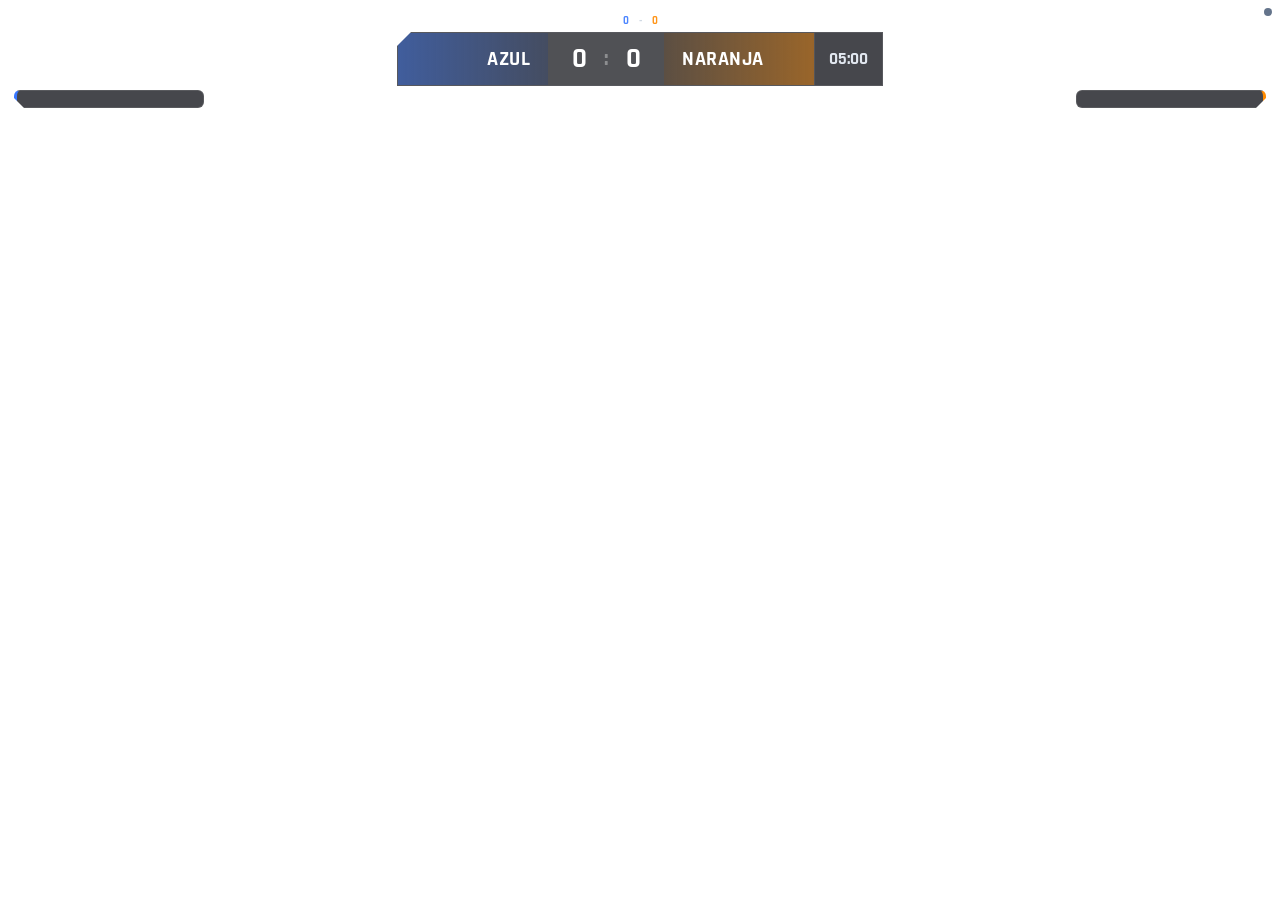
==== web/overlay.html @ 0fd4a8ca "Agregar gestión de configuración de series y torneo, incluyendo carga y guardado de datos en la inte" ====
<!DOCTYPE html>
<html lang="es">
<head>
<meta charset="UTF-8">
<title>Overlay OBS - Rocket League Stats</title>
<link rel="preconnect" href="https://fonts.googleapis.com">
<link href="https://fonts.googleapis.com/css2?family=Rajdhani:wght@600;700&display=swap" rel="stylesheet">
<style>
    :root {
        --team-blue: #3978ff;
        --team-orange: #ff8a00;
        --panel-bg: rgba(8, 10, 16, 0.75);
        --panel-border: rgba(255,255,255,0.10);
    }
    html, body {
        margin: 0;
        padding: 0;
        background: transparent;
        font-family: 'Rajdhani', 'Arial Narrow', Arial, sans-serif;
        overflow: hidden;
        color: #fff;
    }
    * { box-sizing: border-box; }

    .glass {
        background: var(--panel-bg);
        backdrop-filter: blur(8px);
        -webkit-backdrop-filter: blur(8px);
        border: 1px solid var(--panel-border);
    }

    /* ---------- MARCADOR CENTRAL ---------- */
    #scorebug-wrap {
        position: absolute;
        top: 14px;
        left: 50%;
        transform: translateX(-50%);
        display: flex;
        flex-direction: column;
        align-items: center;
    }
    #series-row {
        display: flex;
        align-items: center;
        gap: 10px;
        font-size: 11px;
        font-weight: 700;
        letter-spacing: 2px;
        text-transform: uppercase;
        color: #cbd5e1;
        margin-bottom: 4px;
        opacity: 0.9;
    }
    #series-phase-tag { color: #94a3b8; }
    #series-pips { display: flex; align-items: center; gap: 8px; }
    .series-score { font-weight: 700; }
    .series-score.blue { color: var(--team-blue); }
    .series-score.orange { color: var(--team-orange); }

    #scorebug {
        display: flex;
        align-items: stretch;
        overflow: hidden;
        box-shadow: 0 6px 22px rgba(0,0,0,0.5);
        clip-path: polygon(14px 0, 100% 0, 100% 100%, 0 100%, 0 14px);
        min-width: 460px;
    }
    .team-block {
        display: flex;
        align-items: center;
        gap: 8px;
        padding: 9px 18px;
        font-weight: 700;
        font-size: 20px;
        text-transform: uppercase;
        letter-spacing: 0.5px;
        color: #fff;
        min-width: 150px;
    }
    .team-block.blue { background: linear-gradient(90deg, color-mix(in srgb, var(--team-blue) 45%, transparent), color-mix(in srgb, var(--team-blue) 12%, transparent)); justify-content: flex-end; text-align: right; }
    .team-block.orange { background: linear-gradient(270deg, color-mix(in srgb, var(--team-orange) 45%, transparent), color-mix(in srgb, var(--team-orange) 12%, transparent)); justify-content: flex-start; }
    .team-logo { width: 26px; height: 26px; object-fit: contain; border-radius: 4px; display: none; }

    .score-center {
        display: flex;
        align-items: center;
        gap: 10px;
        padding: 8px 16px;
        background: rgba(255,255,255,0.05);
        font-variant-numeric: tabular-nums;
    }
    .score-num { font-size: 28px; font-weight: 700; min-width: 30px; text-align: center; }
    .score-sep { color: rgba(255,255,255,0.35); font-size: 22px; font-weight: 700; }

    #meta-row {
        display: flex;
        flex-direction: column;
        align-items: center;
        justify-content: center;
        padding: 6px 14px;
        border-left: 1px solid rgba(255,255,255,0.08);
        gap: 2px;
    }
    #timer { font-size: 17px; font-weight: 700; color: #e2e8f0; font-variant-numeric: tabular-nums; }
    #overtime-tag { font-size: 10px; font-weight: 700; color: #fbbf24; letter-spacing: 1px; display: none; }

    /* ---------- ROSTERS LATERALES ---------- */
    .roster {
        position: absolute;
        top: 90px;
        display: flex;
        flex-direction: column;
        gap: 5px;
        min-width: 190px;
        padding: 8px;
        border-radius: 6px;
    }
    #roster-blue { left: 14px; border-left: 3px solid var(--team-blue); clip-path: polygon(0 0, 100% 0, 100% 100%, 10px 100%, 0 calc(100% - 10px)); }
    #roster-orange { right: 14px; border-right: 3px solid var(--team-orange); clip-path: polygon(0 0, 100% 0, 100% calc(100% - 10px), calc(100% - 10px) 100%, 0 100%); }

    .roster-row {
        display: flex;
        align-items: center;
        gap: 6px;
        padding: 3px 6px;
        font-size: 12px;
        font-weight: 600;
        transition: opacity 0.25s ease;
    }
    .roster-row.demoed { opacity: 0.45; }
    .roster-row-name {
        flex: 1;
        white-space: nowrap;
        overflow: hidden;
        text-overflow: ellipsis;
        text-transform: uppercase;
    }
    .roster-row-boost-track {
        width: 46px;
        height: 6px;
        background: rgba(255,255,255,0.1);
        border-radius: 3px;
        overflow: hidden;
    }
    .roster-row-boost-fill {
        height: 100%;
        background: #22d3ee;
        transition: width 0.2s ease, background 0.2s ease;
    }
    .roster-row-boost-num {
        font-size: 10px;
        color: #cbd5e1;
        width: 26px;
        text-align: right;
        font-variant-numeric: tabular-nums;
    }
    .roster-row-demo-badge {
        display: none;
        font-size: 8px;
        font-weight: 700;
        color: #ef4444;
        border: 1px solid #ef4444;
        border-radius: 3px;
        padding: 0 3px;
        letter-spacing: 0.5px;
    }
    .roster-row.demoed .roster-row-demo-badge { display: inline-block; }

    /* ---------- HUD INFERIOR: JUGADOR EN CAMARA ---------- */
    #active-player-panel {
        position: absolute;
        bottom: 18px;
        left: 14px;
        min-width: 240px;
        padding: 10px 16px;
        border-radius: 6px;
        clip-path: polygon(10px 0, 100% 0, 100% 100%, 0 100%, 0 10px);
        opacity: 0;
        transition: opacity 0.4s ease;
        border-left: 3px solid var(--active-color, var(--team-blue));
    }
    #active-player-panel.visible { opacity: 1; }
    #active-player-name {
        font-size: 16px;
        font-weight: 700;
        text-transform: uppercase;
        letter-spacing: 0.5px;
        margin-bottom: 4px;
    }
    #active-player-stats {
        display: flex;
        gap: 14px;
        font-size: 11px;
        font-weight: 600;
        color: #cbd5e1;
        text-transform: uppercase;
    }
    #active-player-stats b { color: #fff; font-size: 13px; display: block; font-variant-numeric: tabular-nums; }

    /* ---------- MEDIDOR DE BOOST + VELOCIMETRO ---------- */
    #boost-meter {
        position: absolute;
        bottom: 18px;
        right: 14px;
        width: 96px;
        height: 96px;
        border-radius: 50%;
        opacity: 0;
        transition: opacity 0.4s ease;
    }
    #boost-meter.visible { opacity: 1; }
    #boost-meter svg { width: 100%; height: 100%; transform: rotate(-90deg); }
    .ring-bg { fill: none; stroke: rgba(255,255,255,0.12); stroke-width: 8; }
    .ring-fill { fill: none; stroke: #22d3ee; stroke-width: 8; stroke-linecap: round; transition: stroke-dashoffset 0.25s ease, stroke 0.25s ease; }
    .boost-meter-center {
        position: absolute;
        top: 50%;
        left: 50%;
        transform: translate(-50%, -50%);
        display: flex;
        flex-direction: column;
        align-items: center;
        line-height: 1.1;
    }
    #boost-meter-pct { font-size: 20px; font-weight: 700; font-variant-numeric: tabular-nums; }
    #boost-meter-speed { font-size: 10px; font-weight: 600; color: #94a3b8; text-transform: uppercase; }

    /* ---------- BANNER DE GOL ---------- */
    #goal-banner {
        position: absolute;
        top: 50%;
        left: 50%;
        transform: translate(-50%, -50%) scale(0.85);
        text-align: center;
        padding: 22px 46px;
        border-radius: 8px;
        clip-path: polygon(18px 0, 100% 0, 100% calc(100% - 18px), calc(100% - 18px) 100%, 0 100%, 0 18px);
        opacity: 0;
        pointer-events: none;
        transition: opacity 0.35s ease, transform 0.35s cubic-bezier(0.34, 1.56, 0.64, 1);
        box-shadow: 0 0 40px var(--active-color, var(--team-blue));
        border: 1px solid var(--active-color, var(--team-blue));
    }
    #goal-banner.show { opacity: 1; transform: translate(-50%, -50%) scale(1); }
    #goal-banner-title {
        font-size: 42px;
        font-weight: 700;
        letter-spacing: 4px;
        color: var(--active-color, var(--team-blue));
        text-shadow: 0 0 18px var(--active-color, var(--team-blue));
    }
    #goal-scorer { font-size: 22px; font-weight: 700; text-transform: uppercase; margin-top: 4px; }
    #goal-assist { font-size: 13px; font-weight: 600; color: #cbd5e1; margin-top: 2px; text-transform: uppercase; }
    #goal-speed { font-size: 13px; font-weight: 600; color: #94a3b8; margin-top: 6px; }

    #conn-dot {
        position: absolute;
        top: 8px;
        right: 8px;
        width: 8px;
        height: 8px;
        border-radius: 50%;
        background: #64748b;
    }
    #conn-dot.connected { background: #10b981; }
    #conn-dot.disconnected { background: #ef4444; }
</style>
</head>
<body>
    <div id="scorebug-wrap">
        <div id="series-row">
            <span id="series-phase-tag"></span>
            <span id="series-pips"><span id="series-blue-pip" class="series-score blue">0</span><span>-</span><span id="series-orange-pip" class="series-score orange">0</span> <span id="series-format-tag"></span></span>
        </div>
        <div id="scorebug" class="glass">
            <div class="team-block blue">
                <span id="blue-name">AZUL</span>
                <img id="blue-logo" class="team-logo" alt="">
            </div>
            <div class="score-center">
                <span id="blue-score" class="score-num">0</span>
                <span class="score-sep">:</span>
                <span id="orange-score" class="score-num">0</span>
            </div>
            <div class="team-block orange">
                <img id="orange-logo" class="team-logo" alt="">
                <span id="orange-name">NARANJA</span>
            </div>
            <div id="meta-row">
                <span id="timer">05:00</span>
                <span id="overtime-tag">PRÓRROGA</span>
            </div>
        </div>
    </div>

    <div id="roster-blue" class="roster glass"></div>
    <div id="roster-orange" class="roster glass"></div>

    <div id="active-player-panel" class="glass">
        <div id="active-player-name">-</div>
        <div id="active-player-stats">
            <span>Score <b id="ap-score">0</b></span>
            <span>Goles <b id="ap-goals">0</b></span>
            <span>Asist. <b id="ap-assists">0</b></span>
            <span>Salv. <b id="ap-saves">0</b></span>
        </div>
    </div>

    <div id="boost-meter">
        <svg viewBox="0 0 100 100">
            <circle class="ring-bg" cx="50" cy="50" r="42"></circle>
            <circle id="ring-fill" class="ring-fill" cx="50" cy="50" r="42"></circle>
        </svg>
        <div class="boost-meter-center">
            <span id="boost-meter-pct">0%</span>
            <span id="boost-meter-speed">0 km/h</span>
        </div>
    </div>

    <div id="goal-banner" class="glass">
        <div id="goal-banner-title">¡GOL!</div>
        <div id="goal-scorer">-</div>
        <div id="goal-assist"></div>
        <div id="goal-speed"></div>
    </div>

    <div id="conn-dot"></div>

    <script type="text/javascript" src="/eel.js"></script>
    <script>
        const blueNameEl = document.getElementById('blue-name');
        const orangeNameEl = document.getElementById('orange-name');
        const blueLogoEl = document.getElementById('blue-logo');
        const orangeLogoEl = document.getElementById('orange-logo');
        const blueScoreEl = document.getElementById('blue-score');
        const orangeScoreEl = document.getElementById('orange-score');
        const timerEl = document.getElementById('timer');
        const overtimeTagEl = document.getElementById('overtime-tag');
        const connDotEl = document.getElementById('conn-dot');

        const seriesPhaseTagEl = document.getElementById('series-phase-tag');
        const seriesFormatTagEl = document.getElementById('series-format-tag');
        const seriesBluePipEl = document.getElementById('series-blue-pip');
        const seriesOrangePipEl = document.getElementById('series-orange-pip');

        const rosterBlueEl = document.getElementById('roster-blue');
        const rosterOrangeEl = document.getElementById('roster-orange');
        const rosterRowCache = { blue: new Map(), orange: new Map() };
        let lastRosterKey = { blue: '', orange: '' };

        const activePlayerPanelEl = document.getElementById('active-player-panel');
        const activePlayerNameEl = document.getElementById('active-player-name');
        const apScoreEl = document.getElementById('ap-score');
        const apGoalsEl = document.getElementById('ap-goals');
        const apAssistsEl = document.getElementById('ap-assists');
        const apSavesEl = document.getElementById('ap-saves');

        const boostMeterEl = document.getElementById('boost-meter');
        const ringFillEl = document.getElementById('ring-fill');
        const boostMeterPctEl = document.getElementById('boost-meter-pct');
        const boostMeterSpeedEl = document.getElementById('boost-meter-speed');

        const goalBannerEl = document.getElementById('goal-banner');
        const goalScorerEl = document.getElementById('goal-scorer');
        const goalAssistEl = document.getElementById('goal-assist');
        const goalSpeedEl = document.getElementById('goal-speed');
        let goalBannerTimeout = null;

        const RING_RADIUS = 42;
        const RING_CIRCUMFERENCE = 2 * Math.PI * RING_RADIUS;
        ringFillEl.style.strokeDasharray = `${RING_CIRCUMFERENCE}`;
        ringFillEl.style.strokeDashoffset = `${RING_CIRCUMFERENCE}`;

        let defaultBlueName = "Azul";
        let defaultOrangeName = "Naranja";

        function applyTeamConfig(cfg) {
            if (!cfg) return;
            const blueName = cfg.blue_name || defaultBlueName;
            const orangeName = cfg.orange_name || defaultOrangeName;
            if (blueNameEl) blueNameEl.textContent = blueName.toUpperCase();
            if (orangeNameEl) orangeNameEl.textContent = orangeName.toUpperCase();
            if (blueLogoEl) {
                if (cfg.blue_logo) { blueLogoEl.src = cfg.blue_logo; blueLogoEl.style.display = 'inline-block'; }
                else { blueLogoEl.style.display = 'none'; }
            }
            if (orangeLogoEl) {
                if (cfg.orange_logo) { orangeLogoEl.src = cfg.orange_logo; orangeLogoEl.style.display = 'inline-block'; }
                else { orangeLogoEl.style.display = 'none'; }
            }
        }

        function applySeriesConfig(cfg) {
            if (!cfg) return;
            if (seriesPhaseTagEl) seriesPhaseTagEl.textContent = cfg.phase ? cfg.phase.toUpperCase() : '';
            if (seriesFormatTagEl) seriesFormatTagEl.textContent = (cfg.format || 'bo3').toUpperCase();
            if (seriesBluePipEl) seriesBluePipEl.textContent = cfg.blue_series_score || 0;
            if (seriesOrangePipEl) seriesOrangePipEl.textContent = cfg.orange_series_score || 0;
        }

        eel.expose(on_team_config_update);
        function on_team_config_update(cfg) { applyTeamConfig(cfg); }

        eel.expose(on_series_config_update);
        function on_series_config_update(cfg) { applySeriesConfig(cfg); }

        eel.expose(on_status_change);
        function on_status_change(status) {
            if (!connDotEl) return;
            connDotEl.className = status === 'connected' ? 'connected' : (status === 'connecting' ? '' : 'disconnected');
        }

        function formatTime(seconds) {
            const m = Math.floor(seconds / 60);
            const s = Math.floor(seconds % 60);
            return `${m.toString().padStart(2, '0')}:${s.toString().padStart(2, '0')}`;
        }

        function toSpeedKmh(raw) {
            if (raw > 300) return Math.round(raw * 0.036);
            if (raw > 0 && raw <= 24) return Math.round(raw * 3.6);
            return Math.round(raw);
        }

        function hexToCss(hex) {
            if (!hex) return null;
            const clean = hex.replace('#', '');
            return /^[0-9a-fA-F]{6}$/.test(clean) ? `#${clean}` : null;
        }

        function updateRoster(side, players) {
            const container = side === 'blue' ? rosterBlueEl : rosterOrangeEl;
            const cache = rosterRowCache[side];
            const key = players.map(p => p.Name || p.name || '').join('|');

            if (key !== lastRosterKey[side]) {
                container.innerHTML = '';
                cache.clear();
                players.forEach(p => {
                    const name = p.Name || p.name || 'Jugador';
                    const row = document.createElement('div');
                    row.className = 'roster-row';
                    row.innerHTML = `
                        <span class="roster-row-name"></span>
                        <span class="roster-row-boost-track"><span class="roster-row-boost-fill"></span></span>
                        <span class="roster-row-boost-num"></span>
                        <span class="roster-row-demo-badge">DEMO</span>
                    `;
                    row.querySelector('.roster-row-name').textContent = name;
                    container.appendChild(row);
                    cache.set(name, {
                        row,
                        fill: row.querySelector('.roster-row-boost-fill'),
                        num: row.querySelector('.roster-row-boost-num')
                    });
                });
                lastRosterKey[side] = key;
            }

            players.forEach(p => {
                const name = p.Name || p.name || 'Jugador';
                const entry = cache.get(name);
                if (!entry) return;
                const boost = p.Boost !== undefined ? p.Boost : (p.boost !== undefined ? p.boost : 0);
                const demoed = p.bHasCar === false;
                entry.fill.style.width = `${boost}%`;
                entry.num.textContent = `${boost}%`;
                entry.row.classList.toggle('demoed', demoed);
            });
        }

        eel.expose(on_telemetry_data);
        function on_telemetry_data(payload) {
            const eventName = payload.Event || payload.event;

            if (eventName === 'GoalScored') {
                let data = payload.Data || payload.data;
                if (typeof data === 'string') { try { data = JSON.parse(data); } catch (e) { return; } }
                if (!data) return;
                const scorer = data.Scorer || {};
                const lastTouch = data.BallLastTouch && data.BallLastTouch.Player;
                const scoringTeam = scorer.TeamNum === 1 ? 'orange' : 'blue';
                document.documentElement.style.setProperty('--active-color', `var(--team-${scoringTeam})`);
                goalScorerEl.textContent = scorer.Name || '-';
                if (lastTouch && lastTouch.Name && lastTouch.Name !== scorer.Name) {
                    goalAssistEl.textContent = `Asistencia: ${lastTouch.Name}`;
                    goalAssistEl.style.display = 'block';
                } else {
                    goalAssistEl.style.display = 'none';
                }
                const speedKmh = toSpeedKmh(data.GoalSpeed || 0);
                goalSpeedEl.textContent = `Disparo a ${speedKmh} km/h`;

                if (goalBannerTimeout) clearTimeout(goalBannerTimeout);
                goalBannerEl.classList.add('show');
                goalBannerTimeout = setTimeout(() => goalBannerEl.classList.remove('show'), 4200);
                return;
            }

            if (eventName && eventName !== 'UpdateState') return;

            let data = payload.Data || payload.data;
            if (!data) return;
            if (typeof data === 'string') {
                try { data = JSON.parse(data); } catch (e) { return; }
            }

            const game = data.Game || data.game;
            if (game) {
                let blueScoreVal = 0;
                let orangeScoreVal = 0;
                if (game.Teams || game.teams) {
                    (game.Teams || game.teams).forEach(t => {
                        const teamNum = t.TeamNum !== undefined ? t.TeamNum : t.team;
                        const score = t.Score !== undefined ? t.Score : t.score;
                        const color = hexToCss(t.ColorPrimary);
                        if (teamNum === 0) {
                            blueScoreVal = score;
                            if (color) document.documentElement.style.setProperty('--team-blue', color);
                        }
                        if (teamNum === 1) {
                            orangeScoreVal = score;
                            if (color) document.documentElement.style.setProperty('--team-orange', color);
                        }
                    });
                } else {
                    blueScoreVal = game.blue_score !== undefined ? game.blue_score : 0;
                    orangeScoreVal = game.orange_score !== undefined ? game.orange_score : 0;
                }
                if (blueScoreEl) blueScoreEl.textContent = blueScoreVal;
                if (orangeScoreEl) orangeScoreEl.textContent = orangeScoreVal;

                const time = game.TimeSeconds !== undefined ? game.TimeSeconds : (game.time !== undefined ? game.time : 300);
                if (timerEl) timerEl.textContent = formatTime(time);
                if (overtimeTagEl) overtimeTagEl.style.display = game.bOvertime ? 'block' : 'none';
            }

            const players = data.Players || data.players;
            if (players && players.length > 0) {
                const bluePlayers = players.filter(p => (p.TeamNum !== undefined ? p.TeamNum : p.team) === 0);
                const orangePlayers = players.filter(p => (p.TeamNum !== undefined ? p.TeamNum : p.team) === 1);
                updateRoster('blue', bluePlayers);
                updateRoster('orange', orangePlayers);

                const target = game && (game.Target || game.target);
                let activePlayer = null;
                if (target && target.Name) {
                    activePlayer = players.find(p => (p.Name || p.name) === target.Name);
                }
                if (!activePlayer) activePlayer = players[0];

                if (activePlayer) {
                    const teamNum = activePlayer.TeamNum !== undefined ? activePlayer.TeamNum : activePlayer.team;
                    const boost = activePlayer.Boost !== undefined ? activePlayer.Boost : 0;
                    const speedVal = activePlayer.Speed !== undefined ? activePlayer.Speed : (activePlayer.speed !== undefined ? activePlayer.speed : 0);
                    const speedKmh = toSpeedKmh(speedVal);

                    activePlayerPanelEl.style.setProperty('--active-color', teamNum === 1 ? 'var(--team-orange)' : 'var(--team-blue)');
                    activePlayerNameEl.textContent = (activePlayer.Name || activePlayer.name || '-').toUpperCase();
                    apScoreEl.textContent = activePlayer.Score !== undefined ? activePlayer.Score : 0;
                    apGoalsEl.textContent = activePlayer.Goals !== undefined ? activePlayer.Goals : 0;
                    apAssistsEl.textContent = activePlayer.Assists !== undefined ? activePlayer.Assists : 0;
                    apSavesEl.textContent = activePlayer.Saves !== undefined ? activePlayer.Saves : 0;
                    activePlayerPanelEl.classList.add('visible');

                    boostMeterPctEl.textContent = `${boost}%`;
                    boostMeterSpeedEl.textContent = `${speedKmh} km/h`;
                    const offset = RING_CIRCUMFERENCE * (1 - boost / 100);
                    ringFillEl.style.strokeDashoffset = `${offset}`;
                    ringFillEl.style.stroke = boost < 20 ? '#ef4444' : (boost >= 100 ? '#facc15' : '#22d3ee');
                    boostMeterEl.classList.add('visible');
                }
            }
        }

        (async () => {
            try {
                const cfg = await eel.get_team_config()();
                applyTeamConfig(cfg);
            } catch (err) {
                console.error("Error al cargar configuración del marcador:", err);
            }
            try {
                const seriesCfg = await eel.get_series_config()();
                applySeriesConfig(seriesCfg);
            } catch (err) {
                console.error("Error al cargar configuración de la serie:", err);
            }
        })();
    </script>
</body>
</html>
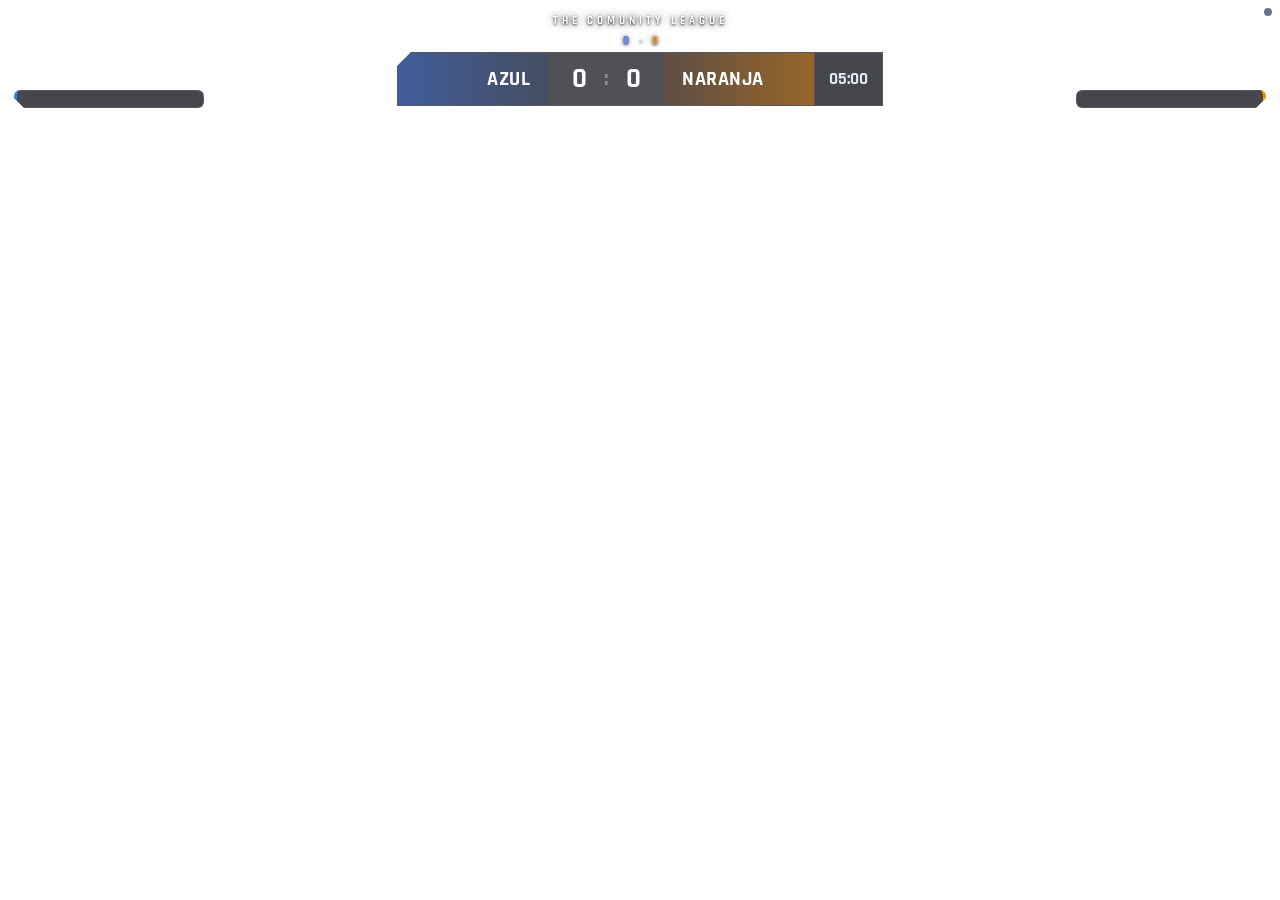
==== commit 4ab6588f: "Agregar sombra de texto y mejorar el diseño del medidor de impulso en el overlay" ====
--- a/web/overlay.html
+++ b/web/overlay.html
@@ -39,6 +39,25 @@
         flex-direction: column;
         align-items: center;
     }
+    #league-badge {
+        font-size: 11px;
+        font-weight: 700;
+        letter-spacing: 4px;
+        text-transform: uppercase;
+        color: #fff;
+        margin-bottom: 6px;
+        text-shadow: 0 1px 3px rgba(0,0,0,0.9), 0 0 8px rgba(0,0,0,0.7);
+        display: flex;
+        align-items: center;
+        gap: 7px;
+    }
+    #league-badge::before, #league-badge::after {
+        content: '';
+        width: 22px;
+        height: 1px;
+        background: linear-gradient(90deg, transparent, rgba(255,255,255,0.6));
+    }
+    #league-badge::after { background: linear-gradient(90deg, rgba(255,255,255,0.6), transparent); }
     #series-row {
         display: flex;
         align-items: center;
@@ -50,6 +69,7 @@
         color: #cbd5e1;
         margin-bottom: 4px;
         opacity: 0.9;
+        text-shadow: 0 1px 3px rgba(0,0,0,0.9), 0 0 6px rgba(0,0,0,0.6);
     }
     #series-phase-tag { color: #94a3b8; }
     #series-pips { display: flex; align-items: center; gap: 8px; }
@@ -217,9 +237,16 @@
         top: 50%;
         left: 50%;
         transform: translate(-50%, -50%);
+        width: 70px;
+        height: 70px;
+        border-radius: 50%;
+        background: var(--panel-bg);
+        backdrop-filter: blur(4px);
+        -webkit-backdrop-filter: blur(4px);
         display: flex;
         flex-direction: column;
         align-items: center;
+        justify-content: center;
         line-height: 1.1;
     }
     #boost-meter-pct { font-size: 20px; font-weight: 700; font-variant-numeric: tabular-nums; }
@@ -268,6 +295,7 @@
 </head>
 <body>
     <div id="scorebug-wrap">
+        <div id="league-badge">The Comunity League</div>
         <div id="series-row">
             <span id="series-phase-tag"></span>
             <span id="series-pips"><span id="series-blue-pip" class="series-score blue">0</span><span>-</span><span id="series-orange-pip" class="series-score orange">0</span> <span id="series-format-tag"></span></span>
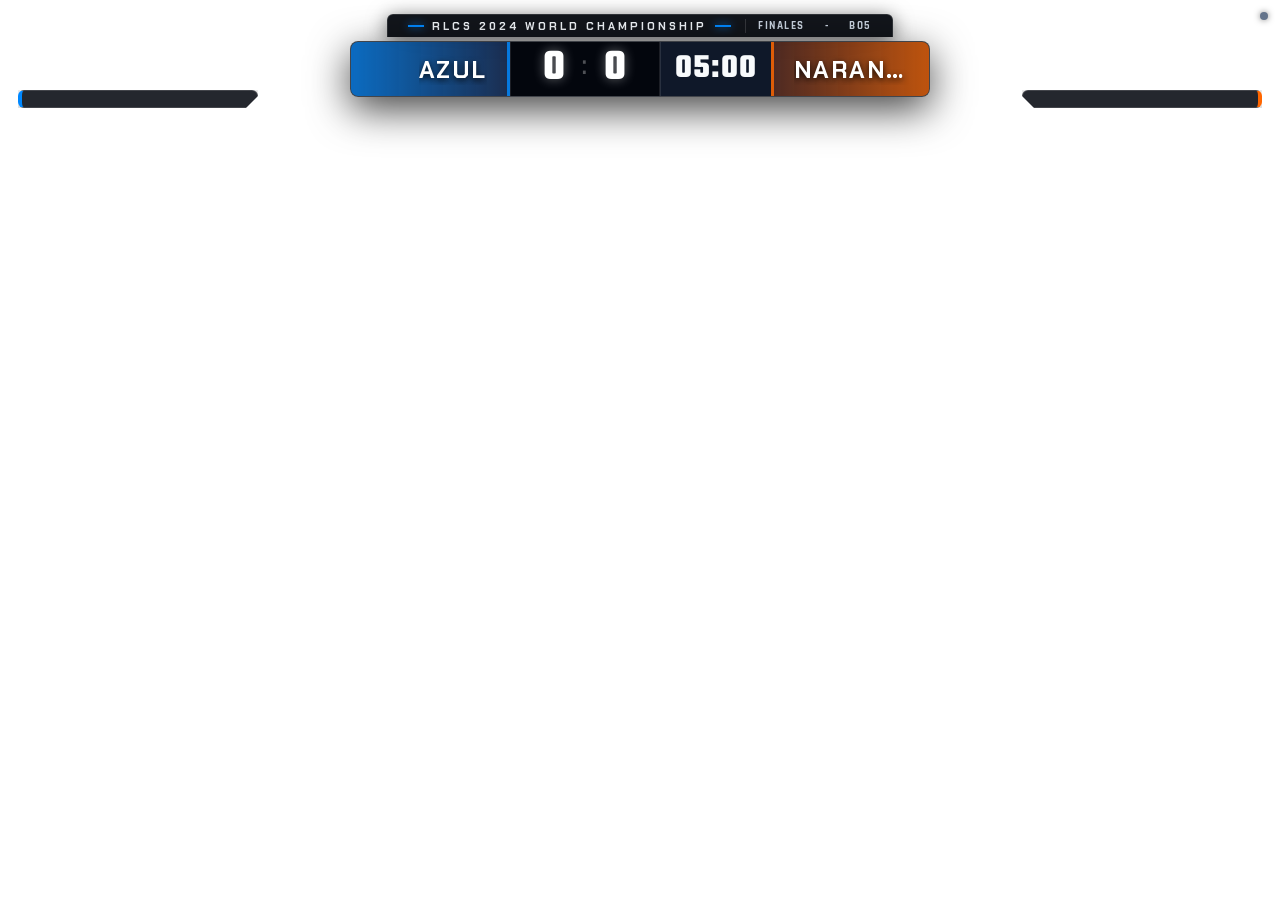
==== commit e7c89c42: "idk" ====
--- a/web/overlay.html
+++ b/web/overlay.html
@@ -2,35 +2,73 @@
 <html lang="es">
 <head>
 <meta charset="UTF-8">
-<title>Overlay OBS - Rocket League Stats</title>
+<meta name="viewport" content="width=device-width, initial-scale=1.0">
+<title>Overlay OBS - Rocket League Championship Series (RLCS)</title>
 <link rel="preconnect" href="https://fonts.googleapis.com">
-<link href="https://fonts.googleapis.com/css2?family=Rajdhani:wght@600;700&display=swap" rel="stylesheet">
+<link rel="preconnect" href="https://fonts.gstatic.com" crossorigin>
+<link href="https://fonts.googleapis.com/css2?family=Chakra+Petch:ital,wght@0,600;0,700;1,700&family=Rajdhani:wght@600;700&family=Teko:wght@600;700&display=swap" rel="stylesheet">
 <style>
     :root {
-        --team-blue: #3978ff;
-        --team-orange: #ff8a00;
-        --panel-bg: rgba(8, 10, 16, 0.75);
-        --panel-border: rgba(255,255,255,0.10);
-    }
+        --team-blue: #0088ff;
+        --team-blue-dark: #0044bb;
+        --team-blue-glow: rgba(0, 136, 255, 0.7);
+        --team-orange: #ff6600;
+        --team-orange-dark: #cc3300;
+        --team-orange-glow: rgba(255, 102, 0, 0.7);
+        --panel-bg: rgba(6, 10, 18, 0.88);
+        --panel-border: rgba(255, 255, 255, 0.14);
+        --active-color: var(--team-blue);
+        --active-glow: var(--team-blue-glow);
+    }
+
     html, body {
         margin: 0;
         padding: 0;
+        width: 100vw;
+        height: 100vh;
         background: transparent;
-        font-family: 'Rajdhani', 'Arial Narrow', Arial, sans-serif;
+        font-family: 'Rajdhani', sans-serif;
         overflow: hidden;
         color: #fff;
-    }
+        user-select: none;
+    }
+
     * { box-sizing: border-box; }
 
-    .glass {
+    /* Glassmorphism Esports Base */
+    .glass-panel {
         background: var(--panel-bg);
-        backdrop-filter: blur(8px);
-        -webkit-backdrop-filter: blur(8px);
+        backdrop-filter: blur(16px);
+        -webkit-backdrop-filter: blur(16px);
         border: 1px solid var(--panel-border);
-    }
-
-    /* ---------- MARCADOR CENTRAL ---------- */
-    #scorebug-wrap {
+        box-shadow: 0 12px 40px rgba(0, 0, 0, 0.75);
+    }
+
+    /* Keyframes de animación */
+    @keyframes pulseGlow {
+        0%, 100% { opacity: 0.8; transform: scale(1); }
+        50% { opacity: 1; transform: scale(1.04); }
+    }
+
+    @keyframes scoreFlash {
+        0% { transform: scale(1); filter: brightness(1); }
+        40% { transform: scale(1.3); filter: brightness(2) drop-shadow(0 0 20px #fff); }
+        100% { transform: scale(1); filter: brightness(1); }
+    }
+
+    @keyframes demoStrobe {
+        0%, 100% { opacity: 1; background: rgba(239, 68, 68, 0.9); }
+        50% { opacity: 0.4; background: rgba(239, 68, 68, 0.3); }
+    }
+
+    @keyframes supersonicRing {
+        0% { box-shadow: 0 0 12px #00f0ff, inset 0 0 8px #00f0ff; transform: scale(1); }
+        50% { box-shadow: 0 0 30px #00f0ff, inset 0 0 18px #00f0ff; transform: scale(1.05); }
+        100% { box-shadow: 0 0 12px #00f0ff, inset 0 0 8px #00f0ff; transform: scale(1); }
+    }
+
+    /* ---------- SCOREBUG CENTRAL ESTILO RLCS ---------- */
+    #scorebug-container {
         position: absolute;
         top: 14px;
         left: 50%;
@@ -38,324 +76,744 @@
         display: flex;
         flex-direction: column;
         align-items: center;
-    }
+        z-index: 100;
+    }
+
+    /* Tournament & Series Header Bar */
+    #tournament-header {
+        display: flex;
+        align-items: center;
+        gap: 14px;
+        margin-bottom: 4px;
+        background: rgba(4, 7, 13, 0.94);
+        padding: 4px 20px;
+        border-radius: 6px 6px 0 0;
+        border: 1px solid rgba(255, 255, 255, 0.12);
+        border-bottom: none;
+        box-shadow: 0 4px 20px rgba(0,0,0,0.6);
+    }
+
     #league-badge {
+        font-family: 'Chakra Petch', sans-serif;
         font-size: 11px;
         font-weight: 700;
-        letter-spacing: 4px;
+        letter-spacing: 3px;
         text-transform: uppercase;
-        color: #fff;
-        margin-bottom: 6px;
-        text-shadow: 0 1px 3px rgba(0,0,0,0.9), 0 0 8px rgba(0,0,0,0.7);
+        color: #f1f5f9;
         display: flex;
         align-items: center;
-        gap: 7px;
+        gap: 8px;
     }
     #league-badge::before, #league-badge::after {
         content: '';
-        width: 22px;
-        height: 1px;
-        background: linear-gradient(90deg, transparent, rgba(255,255,255,0.6));
-    }
-    #league-badge::after { background: linear-gradient(90deg, rgba(255,255,255,0.6), transparent); }
-    #series-row {
+        width: 16px;
+        height: 2px;
+        background: var(--active-color, #0088ff);
+        box-shadow: 0 0 8px var(--active-color, #0088ff);
+    }
+
+    #series-info {
         display: flex;
         align-items: center;
         gap: 10px;
         font-size: 11px;
         font-weight: 700;
-        letter-spacing: 2px;
+        letter-spacing: 1.5px;
+        color: #cbd5e1;
+        border-left: 1px solid rgba(255,255,255,0.15);
+        padding-left: 12px;
+    }
+
+    .pip-container {
+        display: flex;
+        align-items: center;
+        gap: 5px;
+    }
+    .pip-dot {
+        width: 12px;
+        height: 10px;
+        background: rgba(255, 255, 255, 0.12);
+        border: 1px solid rgba(255, 255, 255, 0.25);
+        transform: skewX(-22deg);
+        transition: all 0.3s ease;
+    }
+    .pip-dot.active-blue {
+        background: var(--team-blue);
+        border-color: #38bdf8;
+        box-shadow: 0 0 10px var(--team-blue-glow);
+    }
+    .pip-dot.active-orange {
+        background: var(--team-orange);
+        border-color: #fb923c;
+        box-shadow: 0 0 10px var(--team-orange-glow);
+    }
+
+    /* Scorebug Main Bar */
+    #scorebug {
+        display: flex;
+        align-items: stretch;
+        height: 56px;
+        min-width: 580px;
+        border-radius: 8px;
+        overflow: hidden;
+        position: relative;
+        background: var(--panel-bg);
+        border: 1px solid var(--panel-border);
+    }
+
+    .team-block {
+        flex: 1;
+        display: flex;
+        align-items: center;
+        padding: 0 20px;
+        gap: 14px;
+        font-family: 'Chakra Petch', sans-serif;
+        font-size: 24px;
+        font-weight: 700;
         text-transform: uppercase;
-        color: #cbd5e1;
-        margin-bottom: 4px;
-        opacity: 0.9;
-        text-shadow: 0 1px 3px rgba(0,0,0,0.9), 0 0 6px rgba(0,0,0,0.6);
-    }
-    #series-phase-tag { color: #94a3b8; }
-    #series-pips { display: flex; align-items: center; gap: 8px; }
-    .series-score { font-weight: 700; }
-    .series-score.blue { color: var(--team-blue); }
-    .series-score.orange { color: var(--team-orange); }
-
-    #scorebug {
-        display: flex;
-        align-items: stretch;
+        letter-spacing: 1.5px;
+        position: relative;
         overflow: hidden;
-        box-shadow: 0 6px 22px rgba(0,0,0,0.5);
-        clip-path: polygon(14px 0, 100% 0, 100% 100%, 0 100%, 0 14px);
-        min-width: 460px;
-    }
-    .team-block {
+        z-index: 1;
+    }
+
+    .team-block.blue {
+        justify-content: flex-end;
+        text-align: right;
+        background: linear-gradient(90deg, rgba(0, 136, 255, 0.7) 0%, rgba(0, 68, 187, 0.25) 100%);
+        border-right: 3px solid rgba(0, 136, 255, 0.5);
+    }
+
+    .team-block.orange {
+        justify-content: flex-start;
+        text-align: left;
+        background: linear-gradient(270deg, rgba(255, 102, 0, 0.7) 0%, rgba(204, 51, 0, 0.25) 100%);
+        border-left: 3px solid rgba(255, 102, 0, 0.5);
+    }
+
+    .team-name {
+        white-space: nowrap;
+        overflow: hidden;
+        text-overflow: ellipsis;
+        text-shadow: 0 2px 6px rgba(0,0,0,0.9);
+    }
+
+    .team-logo {
+        width: 36px;
+        height: 36px;
+        object-fit: contain;
+        filter: drop-shadow(0 2px 8px rgba(0,0,0,0.7));
+        display: none;
+    }
+
+    /* Center Score & Timer Section */
+    .score-center {
         display: flex;
         align-items: center;
-        gap: 8px;
-        padding: 9px 18px;
-        font-weight: 700;
-        font-size: 20px;
-        text-transform: uppercase;
-        letter-spacing: 0.5px;
+        justify-content: center;
+        background: rgba(3, 6, 12, 0.96);
+        padding: 0 18px;
+        min-width: 150px;
+        gap: 12px;
+        border-left: 1px solid rgba(255,255,255,0.1);
+        border-right: 1px solid rgba(255,255,255,0.1);
+        z-index: 2;
+    }
+
+    .score-num {
+        font-family: 'Teko', sans-serif;
+        font-size: 44px;
+        font-weight: 700;
+        line-height: 0.9;
+        min-width: 32px;
+        text-align: center;
         color: #fff;
-        min-width: 150px;
-    }
-    .team-block.blue { background: linear-gradient(90deg, color-mix(in srgb, var(--team-blue) 45%, transparent), color-mix(in srgb, var(--team-blue) 12%, transparent)); justify-content: flex-end; text-align: right; }
-    .team-block.orange { background: linear-gradient(270deg, color-mix(in srgb, var(--team-orange) 45%, transparent), color-mix(in srgb, var(--team-orange) 12%, transparent)); justify-content: flex-start; }
-    .team-logo { width: 26px; height: 26px; object-fit: contain; border-radius: 4px; display: none; }
-
-    .score-center {
-        display: flex;
-        align-items: center;
-        gap: 10px;
-        padding: 8px 16px;
-        background: rgba(255,255,255,0.05);
-        font-variant-numeric: tabular-nums;
-    }
-    .score-num { font-size: 28px; font-weight: 700; min-width: 30px; text-align: center; }
-    .score-sep { color: rgba(255,255,255,0.35); font-size: 22px; font-weight: 700; }
-
-    #meta-row {
+        text-shadow: 0 0 12px rgba(255,255,255,0.4);
+    }
+
+    .score-num.flash {
+        animation: scoreFlash 0.6s ease-out;
+    }
+
+    .score-divider {
+        font-family: 'Teko', sans-serif;
+        font-size: 28px;
+        color: rgba(255,255,255,0.3);
+        margin-top: -4px;
+    }
+
+    #timer-block {
         display: flex;
         flex-direction: column;
         align-items: center;
         justify-content: center;
-        padding: 6px 14px;
-        border-left: 1px solid rgba(255,255,255,0.08);
-        gap: 2px;
-    }
-    #timer { font-size: 17px; font-weight: 700; color: #e2e8f0; font-variant-numeric: tabular-nums; }
-    #overtime-tag { font-size: 10px; font-weight: 700; color: #fbbf24; letter-spacing: 1px; display: none; }
-
-    /* ---------- ROSTERS LATERALES ---------- */
+        min-width: 78px;
+        background: rgba(15, 23, 42, 0.92);
+        padding: 0 14px;
+        border-left: 1px solid rgba(255,255,255,0.1);
+    }
+
+    #timer {
+        font-family: 'Teko', sans-serif;
+        font-size: 34px;
+        font-weight: 700;
+        line-height: 0.9;
+        color: #f8fafc;
+        letter-spacing: 1px;
+    }
+
+    #overtime-tag {
+        font-family: 'Chakra Petch', sans-serif;
+        font-size: 9px;
+        font-weight: 700;
+        color: #ef4444;
+        letter-spacing: 1.5px;
+        text-transform: uppercase;
+        display: none;
+        margin-top: -2px;
+        animation: pulseGlow 1.2s infinite ease-in-out;
+    }
+
+    /* ---------- ROSTERS LATERALES PRO RLCS ---------- */
     .roster {
         position: absolute;
         top: 90px;
         display: flex;
         flex-direction: column;
-        gap: 5px;
-        min-width: 190px;
+        gap: 6px;
+        width: 240px;
         padding: 8px;
         border-radius: 6px;
-    }
-    #roster-blue { left: 14px; border-left: 3px solid var(--team-blue); clip-path: polygon(0 0, 100% 0, 100% 100%, 10px 100%, 0 calc(100% - 10px)); }
-    #roster-orange { right: 14px; border-right: 3px solid var(--team-orange); clip-path: polygon(0 0, 100% 0, 100% calc(100% - 10px), calc(100% - 10px) 100%, 0 100%); }
+        z-index: 90;
+    }
+
+    #roster-blue {
+        left: 18px;
+        border-left: 4px solid var(--team-blue);
+        clip-path: polygon(0 0, 100% 0, 100% calc(100% - 12px), calc(100% - 12px) 100%, 0 100%);
+    }
+
+    #roster-orange {
+        right: 18px;
+        border-right: 4px solid var(--team-orange);
+        clip-path: polygon(0 0, 100% 0, 100% 100%, 12px 100%, 0 calc(100% - 12px));
+    }
 
     .roster-row {
         display: flex;
         align-items: center;
-        gap: 6px;
-        padding: 3px 6px;
-        font-size: 12px;
-        font-weight: 600;
-        transition: opacity 0.25s ease;
-    }
-    .roster-row.demoed { opacity: 0.45; }
-    .roster-row-name {
+        gap: 8px;
+        padding: 6px 10px;
+        background: rgba(255, 255, 255, 0.05);
+        border: 1px solid rgba(255, 255, 255, 0.08);
+        border-radius: 4px;
+        transition: all 0.25s ease;
+        position: relative;
+    }
+
+    .roster-row.active-spectate {
+        background: rgba(255, 255, 255, 0.14);
+        border-color: rgba(255, 255, 255, 0.45);
+        box-shadow: inset 0 0 12px rgba(255, 255, 255, 0.2);
+    }
+
+    #roster-blue .roster-row.active-spectate {
+        border-left: 4px solid #38bdf8;
+    }
+
+    #roster-orange .roster-row.active-spectate {
+        border-right: 4px solid #fb923c;
+    }
+
+    .spectate-icon {
+        width: 8px;
+        height: 8px;
+        border-radius: 50%;
+        background: #00f0ff;
+        box-shadow: 0 0 8px #00f0ff;
+        opacity: 0;
+        transition: opacity 0.2s ease;
+    }
+
+    .roster-row.active-spectate .spectate-icon {
+        opacity: 1;
+    }
+
+    .roster-player-name {
         flex: 1;
+        font-size: 13px;
+        font-weight: 700;
+        text-transform: uppercase;
         white-space: nowrap;
         overflow: hidden;
         text-overflow: ellipsis;
+        letter-spacing: 0.5px;
+    }
+
+    .roster-boost-bar-wrap {
+        width: 60px;
+        height: 9px;
+        background: rgba(0, 0, 0, 0.6);
+        border-radius: 2px;
+        overflow: hidden;
+        border: 1px solid rgba(255, 255, 255, 0.12);
+    }
+
+    .roster-boost-fill {
+        height: 100%;
+        width: 0%;
+        background: #00f0ff;
+        transition: width 0.2s ease, background-color 0.2s ease;
+    }
+
+    .roster-boost-num {
+        font-family: 'Teko', sans-serif;
+        font-size: 18px;
+        font-weight: 700;
+        width: 32px;
+        text-align: right;
+        color: #cbd5e1;
+        line-height: 1;
+    }
+
+    .roster-demo-badge {
+        display: none;
+        font-family: 'Chakra Petch', sans-serif;
+        font-size: 9px;
+        font-weight: 700;
+        color: #fff;
+        padding: 1px 5px;
+        border-radius: 2px;
+        letter-spacing: 1px;
+        animation: demoStrobe 0.8s infinite;
+    }
+
+    .roster-row.demoed {
+        opacity: 0.45;
+    }
+
+    .roster-row.demoed .roster-demo-badge {
+        display: block;
+    }
+
+    .roster-row.demoed .roster-boost-bar-wrap,
+    .roster-row.demoed .roster-boost-num {
+        display: none;
+    }
+
+    /* ---------- HUD JUGADOR ESPECTADO (BOTTOM LEFT) ---------- */
+    #active-player-card {
+        position: absolute;
+        bottom: 22px;
+        left: 22px;
+        min-width: 340px;
+        padding: 14px 20px;
+        border-radius: 8px;
+        border-left: 5px solid var(--active-color, var(--team-blue));
+        opacity: 0;
+        transform: translateY(20px);
+        transition: opacity 0.35s ease, transform 0.35s ease;
+        z-index: 90;
+        clip-path: polygon(0 0, 100% 0, 100% calc(100% - 14px), calc(100% - 14px) 100%, 0 100%);
+    }
+
+    #active-player-card.visible {
+        opacity: 1;
+        transform: translateY(0);
+    }
+
+    #active-player-header {
+        display: flex;
+        align-items: center;
+        justify-content: space-between;
+        margin-bottom: 10px;
+        border-bottom: 1px solid rgba(255, 255, 255, 0.12);
+        padding-bottom: 6px;
+    }
+
+    #active-player-name {
+        font-family: 'Chakra Petch', sans-serif;
+        font-size: 22px;
+        font-weight: 700;
         text-transform: uppercase;
-    }
-    .roster-row-boost-track {
-        width: 46px;
+        letter-spacing: 1.5px;
+        text-shadow: 0 2px 8px rgba(0,0,0,0.9);
+    }
+
+    #active-player-team-tag {
+        font-size: 10px;
+        font-weight: 700;
+        letter-spacing: 2px;
+        padding: 2px 10px;
+        border-radius: 4px;
+        background: var(--active-color, var(--team-blue));
+        color: #fff;
+        text-transform: uppercase;
+    }
+
+    .active-stats-grid {
+        display: grid;
+        grid-template-columns: repeat(5, 1fr);
+        gap: 8px;
+        text-align: center;
+    }
+
+    .stat-box {
+        display: flex;
+        flex-direction: column;
+        background: rgba(0, 0, 0, 0.4);
+        padding: 5px;
+        border-radius: 4px;
+        border: 1px solid rgba(255, 255, 255, 0.06);
+    }
+
+    .stat-label {
+        font-size: 9px;
+        font-weight: 700;
+        color: #94a3b8;
+        text-transform: uppercase;
+        letter-spacing: 0.5px;
+    }
+
+    .stat-value {
+        font-family: 'Teko', sans-serif;
+        font-size: 24px;
+        font-weight: 700;
+        line-height: 1;
+        color: #fff;
+    }
+
+    /* Telemetría de Mando */
+    #gamepad-hud {
+        display: none;
+        align-items: center;
+        gap: 10px;
+        margin-top: 10px;
+        padding-top: 8px;
+        border-top: 1px dashed rgba(255,255,255,0.12);
+    }
+    #gamepad-hud.active { display: flex; }
+
+    .gp-bar-wrap {
+        flex: 1;
         height: 6px;
-        background: rgba(255,255,255,0.1);
+        background: rgba(0,0,0,0.6);
         border-radius: 3px;
         overflow: hidden;
     }
-    .roster-row-boost-fill {
+    .gp-bar-fill {
         height: 100%;
-        background: #22d3ee;
-        transition: width 0.2s ease, background 0.2s ease;
-    }
-    .roster-row-boost-num {
-        font-size: 10px;
-        color: #cbd5e1;
-        width: 26px;
-        text-align: right;
-        font-variant-numeric: tabular-nums;
-    }
-    .roster-row-demo-badge {
-        display: none;
-        font-size: 8px;
-        font-weight: 700;
-        color: #ef4444;
-        border: 1px solid #ef4444;
+        width: 50%;
+        background: #38bdf8;
+        transition: width 0.08s linear;
+    }
+    .gp-btn {
+        font-size: 9px;
+        font-weight: 700;
+        padding: 2px 6px;
         border-radius: 3px;
-        padding: 0 3px;
-        letter-spacing: 0.5px;
-    }
-    .roster-row.demoed .roster-row-demo-badge { display: inline-block; }
-
-    /* ---------- HUD INFERIOR: JUGADOR EN CAMARA ---------- */
-    #active-player-panel {
+        background: rgba(255,255,255,0.12);
+        color: #64748b;
+    }
+    .gp-btn.pressed {
+        background: #22c55e;
+        color: #fff;
+        box-shadow: 0 0 8px #22c55e;
+    }
+
+    /* ---------- MEDIDOR DE BOOST CIRCULAR + VELOCIMETRO ---------- */
+    #boost-meter-container {
         position: absolute;
-        bottom: 18px;
-        left: 14px;
-        min-width: 240px;
-        padding: 10px 16px;
-        border-radius: 6px;
-        clip-path: polygon(10px 0, 100% 0, 100% 100%, 0 100%, 0 10px);
+        bottom: 22px;
+        right: 22px;
+        width: 126px;
+        height: 126px;
         opacity: 0;
-        transition: opacity 0.4s ease;
-        border-left: 3px solid var(--active-color, var(--team-blue));
-    }
-    #active-player-panel.visible { opacity: 1; }
-    #active-player-name {
-        font-size: 16px;
-        font-weight: 700;
-        text-transform: uppercase;
-        letter-spacing: 0.5px;
-        margin-bottom: 4px;
-    }
-    #active-player-stats {
-        display: flex;
-        gap: 14px;
-        font-size: 11px;
-        font-weight: 600;
-        color: #cbd5e1;
-        text-transform: uppercase;
-    }
-    #active-player-stats b { color: #fff; font-size: 13px; display: block; font-variant-numeric: tabular-nums; }
-
-    /* ---------- MEDIDOR DE BOOST + VELOCIMETRO ---------- */
-    #boost-meter {
-        position: absolute;
-        bottom: 18px;
-        right: 14px;
-        width: 96px;
-        height: 96px;
-        border-radius: 50%;
-        opacity: 0;
-        transition: opacity 0.4s ease;
-    }
-    #boost-meter.visible { opacity: 1; }
-    #boost-meter svg { width: 100%; height: 100%; transform: rotate(-90deg); }
-    .ring-bg { fill: none; stroke: rgba(255,255,255,0.12); stroke-width: 8; }
-    .ring-fill { fill: none; stroke: #22d3ee; stroke-width: 8; stroke-linecap: round; transition: stroke-dashoffset 0.25s ease, stroke 0.25s ease; }
-    .boost-meter-center {
+        transform: scale(0.9);
+        transition: opacity 0.35s ease, transform 0.35s ease;
+        z-index: 90;
+    }
+
+    #boost-meter-container.visible {
+        opacity: 1;
+        transform: scale(1);
+    }
+
+    #boost-meter-svg {
+        width: 100%;
+        height: 100%;
+        transform: rotate(-90deg);
+        filter: drop-shadow(0 6px 16px rgba(0,0,0,0.7));
+    }
+
+    .ring-bg-track {
+        fill: none;
+        stroke: rgba(255, 255, 255, 0.08);
+        stroke-width: 10;
+    }
+
+    .ring-fill-bar {
+        fill: none;
+        stroke: #00f0ff;
+        stroke-width: 10;
+        stroke-linecap: round;
+        transition: stroke-dashoffset 0.15s ease, stroke 0.2s ease;
+    }
+
+    .boost-center-content {
         position: absolute;
         top: 50%;
         left: 50%;
         transform: translate(-50%, -50%);
-        width: 70px;
-        height: 70px;
+        width: 92px;
+        height: 92px;
         border-radius: 50%;
-        background: var(--panel-bg);
-        backdrop-filter: blur(4px);
-        -webkit-backdrop-filter: blur(4px);
+        background: rgba(6, 10, 18, 0.92);
+        backdrop-filter: blur(10px);
+        -webkit-backdrop-filter: blur(10px);
+        border: 1px solid rgba(255, 255, 255, 0.14);
         display: flex;
         flex-direction: column;
         align-items: center;
         justify-content: center;
-        line-height: 1.1;
-    }
-    #boost-meter-pct { font-size: 20px; font-weight: 700; font-variant-numeric: tabular-nums; }
-    #boost-meter-speed { font-size: 10px; font-weight: 600; color: #94a3b8; text-transform: uppercase; }
-
-    /* ---------- BANNER DE GOL ---------- */
-    #goal-banner {
+        box-shadow: inset 0 0 18px rgba(0,0,0,0.8);
+    }
+
+    #boost-num-big {
+        font-family: 'Teko', sans-serif;
+        font-size: 42px;
+        font-weight: 700;
+        line-height: 0.85;
+        color: #fff;
+        text-shadow: 0 0 12px rgba(0, 240, 255, 0.5);
+    }
+
+    #speed-text {
+        font-family: 'Chakra Petch', sans-serif;
+        font-size: 11px;
+        font-weight: 700;
+        color: #94a3b8;
+        letter-spacing: 0.5px;
+        margin-top: 2px;
+    }
+
+    #supersonic-badge {
         position: absolute;
-        top: 50%;
+        bottom: -12px;
         left: 50%;
-        transform: translate(-50%, -50%) scale(0.85);
+        transform: translateX(-50%);
+        font-family: 'Chakra Petch', sans-serif;
+        font-size: 8px;
+        font-weight: 700;
+        letter-spacing: 1.5px;
+        color: #00f0ff;
+        background: rgba(0, 240, 255, 0.15);
+        border: 1px solid #00f0ff;
+        padding: 2px 8px;
+        border-radius: 10px;
+        white-space: nowrap;
+        opacity: 0;
+        transition: opacity 0.2s ease;
+    }
+
+    #boost-meter-container.supersonic #supersonic-badge {
+        opacity: 1;
+        animation: supersonicRing 1.2s infinite ease-in-out;
+    }
+
+    /* ---------- BANNER DE GOL RLCS BROADCAST ---------- */
+    #goal-banner-overlay {
+        position: absolute;
+        top: 40%;
+        left: 50%;
+        transform: translate(-50%, -50%) scale(0.7);
+        width: 520px;
+        padding: 28px;
         text-align: center;
-        padding: 22px 46px;
-        border-radius: 8px;
-        clip-path: polygon(18px 0, 100% 0, 100% calc(100% - 18px), calc(100% - 18px) 100%, 0 100%, 0 18px);
+        border-radius: 10px;
         opacity: 0;
         pointer-events: none;
-        transition: opacity 0.35s ease, transform 0.35s cubic-bezier(0.34, 1.56, 0.64, 1);
-        box-shadow: 0 0 40px var(--active-color, var(--team-blue));
-        border: 1px solid var(--active-color, var(--team-blue));
-    }
-    #goal-banner.show { opacity: 1; transform: translate(-50%, -50%) scale(1); }
-    #goal-banner-title {
-        font-size: 42px;
-        font-weight: 700;
-        letter-spacing: 4px;
+        transition: all 0.4s cubic-bezier(0.175, 0.885, 0.32, 1.275);
+        z-index: 200;
+        border: 2px solid var(--active-color, var(--team-blue));
+        box-shadow: 0 0 60px var(--active-glow, var(--team-blue-glow)), inset 0 0 25px rgba(0,0,0,0.85);
+        clip-path: polygon(24px 0, 100% 0, 100% calc(100% - 24px), calc(100% - 24px) 100%, 0 100%, 0 24px);
+    }
+
+    #goal-banner-overlay.show {
+        opacity: 1;
+        transform: translate(-50%, -50%) scale(1);
+    }
+
+    #goal-title {
+        font-family: 'Teko', sans-serif;
+        font-size: 72px;
+        font-weight: 700;
+        line-height: 0.85;
+        letter-spacing: 8px;
         color: var(--active-color, var(--team-blue));
-        text-shadow: 0 0 18px var(--active-color, var(--team-blue));
-    }
-    #goal-scorer { font-size: 22px; font-weight: 700; text-transform: uppercase; margin-top: 4px; }
-    #goal-assist { font-size: 13px; font-weight: 600; color: #cbd5e1; margin-top: 2px; text-transform: uppercase; }
-    #goal-speed { font-size: 13px; font-weight: 600; color: #94a3b8; margin-top: 6px; }
-
+        text-shadow: 0 0 25px var(--active-color, var(--team-blue));
+    }
+
+    #goal-scorer-name {
+        font-family: 'Chakra Petch', sans-serif;
+        font-size: 32px;
+        font-weight: 700;
+        text-transform: uppercase;
+        letter-spacing: 2px;
+        color: #fff;
+        margin-top: 4px;
+        text-shadow: 0 3px 10px rgba(0,0,0,0.9);
+    }
+
+    #goal-assist-name {
+        font-size: 14px;
+        font-weight: 700;
+        color: #cbd5e1;
+        text-transform: uppercase;
+        letter-spacing: 1px;
+        margin-top: 4px;
+    }
+
+    #goal-speed-val {
+        font-family: 'Chakra Petch', sans-serif;
+        font-size: 14px;
+        font-weight: 700;
+        color: #94a3b8;
+        letter-spacing: 1.5px;
+        margin-top: 10px;
+        background: rgba(0, 0, 0, 0.5);
+        display: inline-block;
+        padding: 3px 16px;
+        border-radius: 14px;
+        border: 1px solid rgba(255, 255, 255, 0.12);
+    }
+
+    /* Punto indicador de conexión */
     #conn-dot {
         position: absolute;
-        top: 8px;
-        right: 8px;
+        top: 12px;
+        right: 12px;
         width: 8px;
         height: 8px;
         border-radius: 50%;
         background: #64748b;
-    }
-    #conn-dot.connected { background: #10b981; }
-    #conn-dot.disconnected { background: #ef4444; }
+        box-shadow: 0 0 6px rgba(0,0,0,0.5);
+        z-index: 300;
+    }
+    #conn-dot.connected { background: #10b981; box-shadow: 0 0 8px #10b981; }
+    #conn-dot.disconnected { background: #ef4444; box-shadow: 0 0 8px #ef4444; }
 </style>
 </head>
 <body>
-    <div id="scorebug-wrap">
-        <div id="league-badge">The Comunity League</div>
-        <div id="series-row">
-            <span id="series-phase-tag"></span>
-            <span id="series-pips"><span id="series-blue-pip" class="series-score blue">0</span><span>-</span><span id="series-orange-pip" class="series-score orange">0</span> <span id="series-format-tag"></span></span>
+
+    <!-- SCOREBUG CENTRAL -->
+    <div id="scorebug-container">
+        <div id="tournament-header">
+            <span id="league-badge">RLCS 2024 WORLD CHAMPIONSHIP</span>
+            <div id="series-info">
+                <span id="series-phase">FINALES</span>
+                <div id="pips-blue" class="pip-container"></div>
+                <span>-</span>
+                <div id="pips-orange" class="pip-container"></div>
+                <span id="series-format">BO5</span>
+            </div>
         </div>
-        <div id="scorebug" class="glass">
+
+        <div id="scorebug" class="glass-panel">
             <div class="team-block blue">
-                <span id="blue-name">AZUL</span>
-                <img id="blue-logo" class="team-logo" alt="">
+                <span id="blue-name" class="team-name">AZUL</span>
+                <img id="blue-logo" class="team-logo" alt="Logo Azul">
             </div>
+
             <div class="score-center">
                 <span id="blue-score" class="score-num">0</span>
-                <span class="score-sep">:</span>
+                <span class="score-divider">:</span>
                 <span id="orange-score" class="score-num">0</span>
             </div>
-            <div class="team-block orange">
-                <img id="orange-logo" class="team-logo" alt="">
-                <span id="orange-name">NARANJA</span>
-            </div>
-            <div id="meta-row">
+
+            <div id="timer-block">
                 <span id="timer">05:00</span>
                 <span id="overtime-tag">PRÓRROGA</span>
             </div>
+
+            <div class="team-block orange">
+                <img id="orange-logo" class="team-logo" alt="Logo Naranja">
+                <span id="orange-name" class="team-name">NARANJA</span>
+            </div>
         </div>
     </div>
 
-    <div id="roster-blue" class="roster glass"></div>
-    <div id="roster-orange" class="roster glass"></div>
-
-    <div id="active-player-panel" class="glass">
-        <div id="active-player-name">-</div>
-        <div id="active-player-stats">
-            <span>Score <b id="ap-score">0</b></span>
-            <span>Goles <b id="ap-goals">0</b></span>
-            <span>Asist. <b id="ap-assists">0</b></span>
-            <span>Salv. <b id="ap-saves">0</b></span>
+    <!-- ROSTERS LATERALES -->
+    <div id="roster-blue" class="roster glass-panel"></div>
+    <div id="roster-orange" class="roster glass-panel"></div>
+
+    <!-- HUD JUGADOR ESPECTADO -->
+    <div id="active-player-card" class="glass-panel">
+        <div id="active-player-header">
+            <span id="active-player-name">-</span>
+            <span id="active-player-team-tag">AZUL</span>
+        </div>
+        <div class="active-stats-grid">
+            <div class="stat-box">
+                <span class="stat-label">Puntos</span>
+                <span id="ap-score" class="stat-value">0</span>
+            </div>
+            <div class="stat-box">
+                <span class="stat-label">Goles</span>
+                <span id="ap-goals" class="stat-value">0</span>
+            </div>
+            <div class="stat-box">
+                <span class="stat-label">Asist</span>
+                <span id="ap-assists" class="stat-value">0</span>
+            </div>
+            <div class="stat-box">
+                <span class="stat-label">Salv</span>
+                <span id="ap-saves" class="stat-value">0</span>
+            </div>
+            <div class="stat-box">
+                <span class="stat-label">Tiros</span>
+                <span id="ap-shots" class="stat-value">0</span>
+            </div>
+        </div>
+
+        <div id="gamepad-hud">
+            <span class="stat-label">Steer</span>
+            <div class="gp-bar-wrap"><div id="gp-steer" class="gp-bar-fill"></div></div>
+            <span class="stat-label">Gas</span>
+            <div class="gp-bar-wrap"><div id="gp-throttle" class="gp-bar-fill"></div></div>
+            <span id="gp-boost" class="gp-btn">BOOST</span>
+            <span id="gp-jump" class="gp-btn">JUMP</span>
         </div>
     </div>
 
-    <div id="boost-meter">
-        <svg viewBox="0 0 100 100">
-            <circle class="ring-bg" cx="50" cy="50" r="42"></circle>
-            <circle id="ring-fill" class="ring-fill" cx="50" cy="50" r="42"></circle>
+    <!-- MEDIDOR DE BOOST CIRCULAR + VELOCIMETRO -->
+    <div id="boost-meter-container">
+        <svg id="boost-meter-svg" viewBox="0 0 126 126">
+            <circle class="ring-bg-track" cx="63" cy="63" r="52"></circle>
+            <circle id="ring-fill" class="ring-fill-bar" cx="63" cy="63" r="52"></circle>
         </svg>
-        <div class="boost-meter-center">
-            <span id="boost-meter-pct">0%</span>
-            <span id="boost-meter-speed">0 km/h</span>
+        <div class="boost-center-content">
+            <span id="boost-num-big">0</span>
+            <span id="speed-text">0 KM/H</span>
         </div>
+        <span id="supersonic-badge">SUPERSONIC</span>
     </div>
 
-    <div id="goal-banner" class="glass">
-        <div id="goal-banner-title">¡GOL!</div>
-        <div id="goal-scorer">-</div>
-        <div id="goal-assist"></div>
-        <div id="goal-speed"></div>
+    <!-- BANNER DE GOL BROADCAST -->
+    <div id="goal-banner-overlay" class="glass-panel">
+        <div id="goal-title">¡GOL!</div>
+        <div id="goal-scorer-name">-</div>
+        <div id="goal-assist-name"></div>
+        <div id="goal-speed-val">0 KM/H</div>
     </div>
 
+    <!-- PUNTO DE CONEXIÓN -->
     <div id="conn-dot"></div>
 
     <script type="text/javascript" src="/eel.js"></script>
     <script>
+        // Elementos DOM
         const blueNameEl = document.getElementById('blue-name');
         const orangeNameEl = document.getElementById('orange-name');
         const blueLogoEl = document.getElementById('blue-logo');
@@ -366,48 +824,96 @@
         const overtimeTagEl = document.getElementById('overtime-tag');
         const connDotEl = document.getElementById('conn-dot');
 
-        const seriesPhaseTagEl = document.getElementById('series-phase-tag');
-        const seriesFormatTagEl = document.getElementById('series-format-tag');
-        const seriesBluePipEl = document.getElementById('series-blue-pip');
-        const seriesOrangePipEl = document.getElementById('series-orange-pip');
+        const seriesPhaseEl = document.getElementById('series-phase');
+        const seriesFormatEl = document.getElementById('series-format');
+        const pipsBlueEl = document.getElementById('pips-blue');
+        const pipsOrangeEl = document.getElementById('pips-orange');
 
         const rosterBlueEl = document.getElementById('roster-blue');
         const rosterOrangeEl = document.getElementById('roster-orange');
         const rosterRowCache = { blue: new Map(), orange: new Map() };
         let lastRosterKey = { blue: '', orange: '' };
 
-        const activePlayerPanelEl = document.getElementById('active-player-panel');
+        const activePlayerCardEl = document.getElementById('active-player-card');
         const activePlayerNameEl = document.getElementById('active-player-name');
+        const activePlayerTeamTagEl = document.getElementById('active-player-team-tag');
         const apScoreEl = document.getElementById('ap-score');
         const apGoalsEl = document.getElementById('ap-goals');
         const apAssistsEl = document.getElementById('ap-assists');
         const apSavesEl = document.getElementById('ap-saves');
-
-        const boostMeterEl = document.getElementById('boost-meter');
+        const apShotsEl = document.getElementById('ap-shots');
+
+        const gamepadHudEl = document.getElementById('gamepad-hud');
+        const gpSteerEl = document.getElementById('gp-steer');
+        const gpThrottleEl = document.getElementById('gp-throttle');
+        const gpBoostEl = document.getElementById('gp-boost');
+        const gpJumpEl = document.getElementById('gp-jump');
+
+        const boostMeterContainerEl = document.getElementById('boost-meter-container');
         const ringFillEl = document.getElementById('ring-fill');
-        const boostMeterPctEl = document.getElementById('boost-meter-pct');
-        const boostMeterSpeedEl = document.getElementById('boost-meter-speed');
-
-        const goalBannerEl = document.getElementById('goal-banner');
-        const goalScorerEl = document.getElementById('goal-scorer');
-        const goalAssistEl = document.getElementById('goal-assist');
-        const goalSpeedEl = document.getElementById('goal-speed');
+        const boostNumBigEl = document.getElementById('boost-num-big');
+        const speedTextEl = document.getElementById('speed-text');
+
+        const goalBannerEl = document.getElementById('goal-banner-overlay');
+        const goalScorerEl = document.getElementById('goal-scorer-name');
+        const goalAssistEl = document.getElementById('goal-assist-name');
+        const goalSpeedEl = document.getElementById('goal-speed-val');
         let goalBannerTimeout = null;
 
-        const RING_RADIUS = 42;
+        // Configuración de anillo SVG Boost
+        const RING_RADIUS = 52;
         const RING_CIRCUMFERENCE = 2 * Math.PI * RING_RADIUS;
         ringFillEl.style.strokeDasharray = `${RING_CIRCUMFERENCE}`;
         ringFillEl.style.strokeDashoffset = `${RING_CIRCUMFERENCE}`;
 
-        let defaultBlueName = "Azul";
-        let defaultOrangeName = "Naranja";
+        let currentSeriesConfig = { format: 'bo5', blue_series_score: 0, orange_series_score: 0, phase: 'FINALES' };
+        let currentTeamConfig = { blue_name: 'AZUL', orange_name: 'NARANJA', blue_logo: '', orange_logo: '' };
+        let lastScores = { blue: 0, orange: 0 };
+
+        function formatTime(seconds) {
+            const m = Math.floor(seconds / 60);
+            const s = Math.floor(seconds % 60);
+            return `${m.toString().padStart(2, '0')}:${s.toString().padStart(2, '0')}`;
+        }
+
+        function toSpeedKmh(raw) {
+            if (raw > 300) return Math.round(raw * 0.036);
+            if (raw > 0 && raw <= 24) return Math.round(raw * 3.6);
+            return Math.round(raw);
+        }
+
+        function hexToCss(hex) {
+            if (!hex) return null;
+            const clean = hex.replace('#', '');
+            return /^[0-9a-fA-F]{6}$/.test(clean) ? `#${clean}` : null;
+        }
+
+        function renderPips(blueWins, orangeWins, format) {
+            const maxWins = format === 'bo1' ? 1 : (format === 'bo3' ? 2 : (format === 'bo7' ? 4 : 3));
+            
+            pipsBlueEl.innerHTML = '';
+            for (let i = 0; i < maxWins; i++) {
+                const pip = document.createElement('div');
+                pip.className = `pip-dot ${i < blueWins ? 'active-blue' : ''}`;
+                pipsBlueEl.appendChild(pip);
+            }
+
+            pipsOrangeEl.innerHTML = '';
+            for (let i = 0; i < maxWins; i++) {
+                const pip = document.createElement('div');
+                pip.className = `pip-dot ${i < orangeWins ? 'active-orange' : ''}`;
+                pipsOrangeEl.appendChild(pip);
+            }
+        }
 
         function applyTeamConfig(cfg) {
             if (!cfg) return;
-            const blueName = cfg.blue_name || defaultBlueName;
-            const orangeName = cfg.orange_name || defaultOrangeName;
+            currentTeamConfig = cfg;
+            const blueName = cfg.blue_name || "AZUL";
+            const orangeName = cfg.orange_name || "NARANJA";
             if (blueNameEl) blueNameEl.textContent = blueName.toUpperCase();
             if (orangeNameEl) orangeNameEl.textContent = orangeName.toUpperCase();
+            
             if (blueLogoEl) {
                 if (cfg.blue_logo) { blueLogoEl.src = cfg.blue_logo; blueLogoEl.style.display = 'inline-block'; }
                 else { blueLogoEl.style.display = 'none'; }
@@ -420,10 +926,12 @@
 
         function applySeriesConfig(cfg) {
             if (!cfg) return;
-            if (seriesPhaseTagEl) seriesPhaseTagEl.textContent = cfg.phase ? cfg.phase.toUpperCase() : '';
-            if (seriesFormatTagEl) seriesFormatTagEl.textContent = (cfg.format || 'bo3').toUpperCase();
-            if (seriesBluePipEl) seriesBluePipEl.textContent = cfg.blue_series_score || 0;
-            if (seriesOrangePipEl) seriesOrangePipEl.textContent = cfg.orange_series_score || 0;
+            currentSeriesConfig = cfg;
+            if (seriesPhaseEl) seriesPhaseEl.textContent = cfg.phase ? cfg.phase.toUpperCase() : 'PARTIDO';
+            const fmt = (cfg.format || 'bo5').toLowerCase();
+            if (seriesFormatEl) seriesFormatEl.textContent = fmt.toUpperCase();
+            
+            renderPips(cfg.blue_series_score || 0, cfg.orange_series_score || 0, fmt);
         }
 
         eel.expose(on_team_config_update);
@@ -438,25 +946,7 @@
             connDotEl.className = status === 'connected' ? 'connected' : (status === 'connecting' ? '' : 'disconnected');
         }
 
-        function formatTime(seconds) {
-            const m = Math.floor(seconds / 60);
-            const s = Math.floor(seconds % 60);
-            return `${m.toString().padStart(2, '0')}:${s.toString().padStart(2, '0')}`;
-        }
-
-        function toSpeedKmh(raw) {
-            if (raw > 300) return Math.round(raw * 0.036);
-            if (raw > 0 && raw <= 24) return Math.round(raw * 3.6);
-            return Math.round(raw);
-        }
-
-        function hexToCss(hex) {
-            if (!hex) return null;
-            const clean = hex.replace('#', '');
-            return /^[0-9a-fA-F]{6}$/.test(clean) ? `#${clean}` : null;
-        }
-
-        function updateRoster(side, players) {
+        function updateRoster(side, players, activePlayerName) {
             const container = side === 'blue' ? rosterBlueEl : rosterOrangeEl;
             const cache = rosterRowCache[side];
             const key = players.map(p => p.Name || p.name || '').join('|');
@@ -469,17 +959,18 @@
                     const row = document.createElement('div');
                     row.className = 'roster-row';
                     row.innerHTML = `
-                        <span class="roster-row-name"></span>
-                        <span class="roster-row-boost-track"><span class="roster-row-boost-fill"></span></span>
-                        <span class="roster-row-boost-num"></span>
-                        <span class="roster-row-demo-badge">DEMO</span>
+                        <div class="spectate-icon"></div>
+                        <span class="roster-player-name"></span>
+                        <div class="roster-boost-bar-wrap"><div class="roster-boost-fill"></div></div>
+                        <span class="roster-boost-num">0</span>
+                        <span class="roster-demo-badge">DEMO</span>
                     `;
-                    row.querySelector('.roster-row-name').textContent = name;
+                    row.querySelector('.roster-player-name').textContent = name;
                     container.appendChild(row);
                     cache.set(name, {
                         row,
-                        fill: row.querySelector('.roster-row-boost-fill'),
-                        num: row.querySelector('.roster-row-boost-num')
+                        fill: row.querySelector('.roster-boost-fill'),
+                        num: row.querySelector('.roster-boost-num')
                     });
                 });
                 lastRosterKey[side] = key;
@@ -489,11 +980,24 @@
                 const name = p.Name || p.name || 'Jugador';
                 const entry = cache.get(name);
                 if (!entry) return;
+                
                 const boost = p.Boost !== undefined ? p.Boost : (p.boost !== undefined ? p.boost : 0);
                 const demoed = p.bHasCar === false;
+                const isSpectated = name.toUpperCase() === (activePlayerName || '').toUpperCase();
+
                 entry.fill.style.width = `${boost}%`;
-                entry.num.textContent = `${boost}%`;
+                entry.num.textContent = `${boost}`;
+                
+                if (boost <= 20) {
+                    entry.fill.style.backgroundColor = '#ef4444';
+                } else if (boost <= 50) {
+                    entry.fill.style.backgroundColor = '#facc15';
+                } else {
+                    entry.fill.style.backgroundColor = '#00f0ff';
+                }
+
                 entry.row.classList.toggle('demoed', demoed);
+                entry.row.classList.toggle('active-spectate', isSpectated);
             });
         }
 
@@ -508,16 +1012,20 @@
                 const scorer = data.Scorer || {};
                 const lastTouch = data.BallLastTouch && data.BallLastTouch.Player;
                 const scoringTeam = scorer.TeamNum === 1 ? 'orange' : 'blue';
+
                 document.documentElement.style.setProperty('--active-color', `var(--team-${scoringTeam})`);
-                goalScorerEl.textContent = scorer.Name || '-';
+                document.documentElement.style.setProperty('--active-glow', `var(--team-${scoringTeam}-glow)`);
+
+                goalScorerEl.textContent = (scorer.Name || 'DESCONOCIDO').toUpperCase();
                 if (lastTouch && lastTouch.Name && lastTouch.Name !== scorer.Name) {
-                    goalAssistEl.textContent = `Asistencia: ${lastTouch.Name}`;
+                    goalAssistEl.textContent = `ASISTENCIA: ${lastTouch.Name.toUpperCase()}`;
                     goalAssistEl.style.display = 'block';
                 } else {
                     goalAssistEl.style.display = 'none';
                 }
+
                 const speedKmh = toSpeedKmh(data.GoalSpeed || 0);
-                goalSpeedEl.textContent = `Disparo a ${speedKmh} km/h`;
+                goalSpeedEl.textContent = `DISPARO A ${speedKmh} KM/H`;
 
                 if (goalBannerTimeout) clearTimeout(goalBannerTimeout);
                 goalBannerEl.classList.add('show');
@@ -541,34 +1049,52 @@
                     (game.Teams || game.teams).forEach(t => {
                         const teamNum = t.TeamNum !== undefined ? t.TeamNum : t.team;
                         const score = t.Score !== undefined ? t.Score : t.score;
+                        const name = t.Name || t.name;
                         const color = hexToCss(t.ColorPrimary);
                         if (teamNum === 0) {
                             blueScoreVal = score;
                             if (color) document.documentElement.style.setProperty('--team-blue', color);
+                            if (name && name.trim() !== "" && (!currentTeamConfig.blue_name || currentTeamConfig.blue_name.toUpperCase() === 'AZUL')) {
+                                if (blueNameEl) blueNameEl.textContent = name.toUpperCase();
+                            }
                         }
                         if (teamNum === 1) {
                             orangeScoreVal = score;
                             if (color) document.documentElement.style.setProperty('--team-orange', color);
+                            if (name && name.trim() !== "" && (!currentTeamConfig.orange_name || currentTeamConfig.orange_name.toUpperCase() === 'NARANJA')) {
+                                if (orangeNameEl) orangeNameEl.textContent = name.toUpperCase();
+                            }
                         }
                     });
                 } else {
                     blueScoreVal = game.blue_score !== undefined ? game.blue_score : 0;
                     orangeScoreVal = game.orange_score !== undefined ? game.orange_score : 0;
                 }
-                if (blueScoreEl) blueScoreEl.textContent = blueScoreVal;
-                if (orangeScoreEl) orangeScoreEl.textContent = orangeScoreVal;
+
+                if (blueScoreVal !== lastScores.blue) {
+                    blueScoreEl.textContent = blueScoreVal;
+                    blueScoreEl.classList.remove('flash');
+                    void blueScoreEl.offsetWidth;
+                    blueScoreEl.classList.add('flash');
+                    lastScores.blue = blueScoreVal;
+                }
+                if (orangeScoreVal !== lastScores.orange) {
+                    orangeScoreEl.textContent = orangeScoreVal;
+                    orangeScoreEl.classList.remove('flash');
+                    void orangeScoreEl.offsetWidth;
+                    orangeScoreEl.classList.add('flash');
+                    lastScores.orange = orangeScoreVal;
+                }
 
                 const time = game.TimeSeconds !== undefined ? game.TimeSeconds : (game.time !== undefined ? game.time : 300);
                 if (timerEl) timerEl.textContent = formatTime(time);
-                if (overtimeTagEl) overtimeTagEl.style.display = game.bOvertime ? 'block' : 'none';
+                if (overtimeTagEl) overtimeTagEl.style.display = game.bOvertime ? 'inline-block' : 'none';
             }
 
             const players = data.Players || data.players;
             if (players && players.length > 0) {
                 const bluePlayers = players.filter(p => (p.TeamNum !== undefined ? p.TeamNum : p.team) === 0);
                 const orangePlayers = players.filter(p => (p.TeamNum !== undefined ? p.TeamNum : p.team) === 1);
-                updateRoster('blue', bluePlayers);
-                updateRoster('orange', orangePlayers);
 
                 const target = game && (game.Target || game.target);
                 let activePlayer = null;
@@ -577,26 +1103,62 @@
                 }
                 if (!activePlayer) activePlayer = players[0];
 
+                const activeName = activePlayer ? (activePlayer.Name || activePlayer.name || '') : '';
+                updateRoster('blue', bluePlayers, activeName);
+                updateRoster('orange', orangePlayers, activeName);
+
                 if (activePlayer) {
                     const teamNum = activePlayer.TeamNum !== undefined ? activePlayer.TeamNum : activePlayer.team;
                     const boost = activePlayer.Boost !== undefined ? activePlayer.Boost : 0;
                     const speedVal = activePlayer.Speed !== undefined ? activePlayer.Speed : (activePlayer.speed !== undefined ? activePlayer.speed : 0);
                     const speedKmh = toSpeedKmh(speedVal);
 
-                    activePlayerPanelEl.style.setProperty('--active-color', teamNum === 1 ? 'var(--team-orange)' : 'var(--team-blue)');
+                    const teamColorVar = teamNum === 1 ? 'var(--team-orange)' : 'var(--team-blue)';
+                    
+                    activePlayerCardEl.style.setProperty('--active-color', teamColorVar);
                     activePlayerNameEl.textContent = (activePlayer.Name || activePlayer.name || '-').toUpperCase();
+                    activePlayerTeamTagEl.textContent = teamNum === 1 ? 'NARANJA' : 'AZUL';
+                    activePlayerTeamTagEl.style.backgroundColor = teamColorVar;
+
                     apScoreEl.textContent = activePlayer.Score !== undefined ? activePlayer.Score : 0;
                     apGoalsEl.textContent = activePlayer.Goals !== undefined ? activePlayer.Goals : 0;
                     apAssistsEl.textContent = activePlayer.Assists !== undefined ? activePlayer.Assists : 0;
                     apSavesEl.textContent = activePlayer.Saves !== undefined ? activePlayer.Saves : 0;
-                    activePlayerPanelEl.classList.add('visible');
-
-                    boostMeterPctEl.textContent = `${boost}%`;
-                    boostMeterSpeedEl.textContent = `${speedKmh} km/h`;
+                    apShotsEl.textContent = activePlayer.Shots !== undefined ? activePlayer.Shots : 0;
+                    activePlayerCardEl.classList.add('visible');
+
+                    const gp = data.GamepadInput || activePlayer.GamepadInput;
+                    if (gp) {
+                        gamepadHudEl.classList.add('active');
+                        if (gpSteerEl) gpSteerEl.style.width = `${Math.min(100, Math.max(0, (gp.Steer || 0) + 50))}%`;
+                        if (gpThrottleEl) gpThrottleEl.style.width = `${Math.min(100, Math.max(0, (gp.Throttle || 0) + 50))}%`;
+                        if (gpBoostEl) gpBoostEl.classList.toggle('pressed', !!gp.BoostButton);
+                        if (gpJumpEl) gpJumpEl.classList.toggle('pressed', !!gp.JumpButton);
+                    } else {
+                        gamepadHudEl.classList.remove('active');
+                    }
+
+                    boostNumBigEl.textContent = `${boost}`;
+                    speedTextEl.textContent = `${speedKmh} KM/H`;
+
                     const offset = RING_CIRCUMFERENCE * (1 - boost / 100);
                     ringFillEl.style.strokeDashoffset = `${offset}`;
-                    ringFillEl.style.stroke = boost < 20 ? '#ef4444' : (boost >= 100 ? '#facc15' : '#22d3ee');
-                    boostMeterEl.classList.add('visible');
+                    
+                    if (boost <= 20) {
+                        ringFillEl.style.stroke = '#ef4444';
+                    } else if (boost >= 100) {
+                        ringFillEl.style.stroke = '#facc15';
+                    } else {
+                        ringFillEl.style.stroke = '#00f0ff';
+                    }
+
+                    if (speedKmh >= 80) {
+                        boostMeterContainerEl.classList.add('supersonic');
+                    } else {
+                        boostMeterContainerEl.classList.remove('supersonic');
+                    }
+
+                    boostMeterContainerEl.classList.add('visible');
                 }
             }
         }
@@ -606,7 +1168,7 @@
                 const cfg = await eel.get_team_config()();
                 applyTeamConfig(cfg);
             } catch (err) {
-                console.error("Error al cargar configuración del marcador:", err);
+                console.error("Error al cargar configuración de equipos:", err);
             }
             try {
                 const seriesCfg = await eel.get_series_config()();
@@ -615,6 +1177,13 @@
                 console.error("Error al cargar configuración de la serie:", err);
             }
         })();
+
+        setInterval(() => {
+            const ws = eel._websocket;
+            if (!ws || ws.readyState === WebSocket.CLOSED || ws.readyState === WebSocket.CLOSING) {
+                location.reload();
+            }
+        }, 5000);
     </script>
 </body>
 </html>
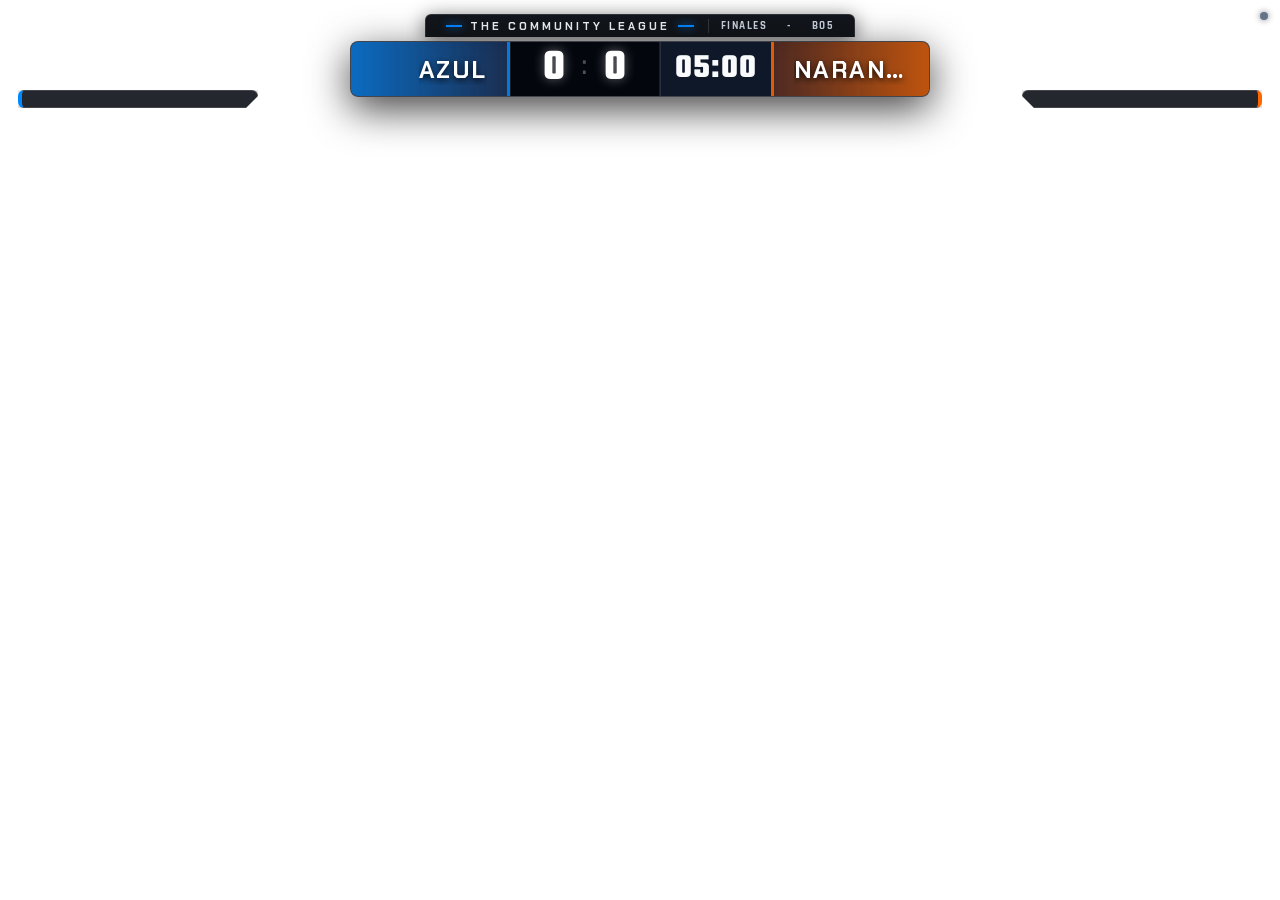
==== commit 56af776e: "idk" ====
--- a/web/overlay.html
+++ b/web/overlay.html
@@ -3,7 +3,7 @@
 <head>
 <meta charset="UTF-8">
 <meta name="viewport" content="width=device-width, initial-scale=1.0">
-<title>Overlay OBS - Rocket League Championship Series (RLCS)</title>
+<title>Overlay OBS - The Community League</title>
 <link rel="preconnect" href="https://fonts.googleapis.com">
 <link rel="preconnect" href="https://fonts.gstatic.com" crossorigin>
 <link href="https://fonts.googleapis.com/css2?family=Chakra+Petch:ital,wght@0,600;0,700;1,700&family=Rajdhani:wght@600;700&family=Teko:wght@600;700&display=swap" rel="stylesheet">
@@ -710,7 +710,7 @@
     <!-- SCOREBUG CENTRAL -->
     <div id="scorebug-container">
         <div id="tournament-header">
-            <span id="league-badge">RLCS 2024 WORLD CHAMPIONSHIP</span>
+            <span id="league-badge">THE COMMUNITY LEAGUE</span>
             <div id="series-info">
                 <span id="series-phase">FINALES</span>
                 <div id="pips-blue" class="pip-container"></div>
@@ -869,6 +869,7 @@
         let currentSeriesConfig = { format: 'bo5', blue_series_score: 0, orange_series_score: 0, phase: 'FINALES' };
         let currentTeamConfig = { blue_name: 'AZUL', orange_name: 'NARANJA', blue_logo: '', orange_logo: '' };
         let lastScores = { blue: 0, orange: 0 };
+        let latestPlayers = [];
 
         function formatTime(seconds) {
             const m = Math.floor(seconds / 60);
@@ -1009,22 +1010,76 @@
                 let data = payload.Data || payload.data;
                 if (typeof data === 'string') { try { data = JSON.parse(data); } catch (e) { return; } }
                 if (!data) return;
-                const scorer = data.Scorer || {};
-                const lastTouch = data.BallLastTouch && data.BallLastTouch.Player;
-                const scoringTeam = scorer.TeamNum === 1 ? 'orange' : 'blue';
+
+                const scorer = data.Scorer || data.scorer || data.GoalScorer || data.player || {};
+                const scorerPlayerObj = scorer.Player || scorer.player || scorer;
+
+                const ballLastTouch = data.BallLastTouch || data.ball_last_touch || data.last_touch || {};
+                const lastTouchPlayerObj = ballLastTouch.Player || ballLastTouch.player || ballLastTouch || {};
+
+                let scorerName = scorerPlayerObj.Name || scorerPlayerObj.name || (typeof scorerPlayerObj.id === 'string' ? scorerPlayerObj.id : '');
+
+                if (!scorerName && (scorer.id || scorer.Id || scorer.Shortcut !== undefined || scorer.pri)) {
+                    const matched = latestPlayers.find(p => 
+                        (scorer.id && (p.id === scorer.id || p.Id === scorer.id)) ||
+                        (scorer.Shortcut !== undefined && (p.Shortcut === scorer.Shortcut || p.shortcut === scorer.Shortcut)) ||
+                        (scorer.pri && (p.pri === scorer.pri || p.PRI === scorer.pri))
+                    );
+                    if (matched) {
+                        scorerName = matched.Name || matched.name || '';
+                    }
+                }
+
+                let lastTouchName = lastTouchPlayerObj.Name || lastTouchPlayerObj.name || '';
+                let lastTouchTeam = lastTouchPlayerObj.TeamNum !== undefined ? lastTouchPlayerObj.TeamNum : lastTouchPlayerObj.team;
+
+                let scoringTeamNum = scorer.TeamNum !== undefined ? scorer.TeamNum : (scorerPlayerObj.TeamNum !== undefined ? scorerPlayerObj.TeamNum : undefined);
+                if (scoringTeamNum === undefined) {
+                    if (lastTouchTeam !== undefined) scoringTeamNum = lastTouchTeam;
+                    else scoringTeamNum = 0;
+                }
+
+                const scoringTeam = scoringTeamNum === 1 ? 'orange' : 'blue';
+
+                let isOwnGoal = false;
+
+                if (!scorerName) {
+                    if (lastTouchName) {
+                        scorerName = lastTouchName;
+                        if (lastTouchTeam !== undefined && lastTouchTeam !== scoringTeamNum) {
+                            isOwnGoal = true;
+                        }
+                    } else {
+                        const teamNameVal = scoringTeamNum === 1 
+                            ? (currentTeamConfig.orange_name || 'NARANJA') 
+                            : (currentTeamConfig.blue_name || 'AZUL');
+                        scorerName = `GOL ${teamNameVal}`;
+                    }
+                } else {
+                    const scorerTeamNum = scorerPlayerObj.TeamNum !== undefined ? scorerPlayerObj.TeamNum : scorer.TeamNum;
+                    if (scorerTeamNum !== undefined && scorerTeamNum !== scoringTeamNum) {
+                        isOwnGoal = true;
+                    }
+                }
 
                 document.documentElement.style.setProperty('--active-color', `var(--team-${scoringTeam})`);
                 document.documentElement.style.setProperty('--active-glow', `var(--team-${scoringTeam}-glow)`);
 
-                goalScorerEl.textContent = (scorer.Name || 'DESCONOCIDO').toUpperCase();
-                if (lastTouch && lastTouch.Name && lastTouch.Name !== scorer.Name) {
-                    goalAssistEl.textContent = `ASISTENCIA: ${lastTouch.Name.toUpperCase()}`;
-                    goalAssistEl.style.display = 'block';
+                if (isOwnGoal) {
+                    goalScorerEl.textContent = `${scorerName.toUpperCase()} (AUTOGOL)`;
+                    goalAssistEl.style.display = 'none';
                 } else {
-                    goalAssistEl.style.display = 'none';
+                    goalScorerEl.textContent = scorerName.toUpperCase();
+                    
+                    if (lastTouchName && lastTouchName.toUpperCase() !== scorerName.toUpperCase() && (lastTouchTeam === undefined || lastTouchTeam === scoringTeamNum)) {
+                        goalAssistEl.textContent = `ASISTENCIA: ${lastTouchName.toUpperCase()}`;
+                        goalAssistEl.style.display = 'block';
+                    } else {
+                        goalAssistEl.style.display = 'none';
+                    }
                 }
 
-                const speedKmh = toSpeedKmh(data.GoalSpeed || 0);
+                const speedKmh = toSpeedKmh(data.GoalSpeed || data.goal_speed || 0);
                 goalSpeedEl.textContent = `DISPARO A ${speedKmh} KM/H`;
 
                 if (goalBannerTimeout) clearTimeout(goalBannerTimeout);
@@ -1093,6 +1148,7 @@
 
             const players = data.Players || data.players;
             if (players && players.length > 0) {
+                latestPlayers = players;
                 const bluePlayers = players.filter(p => (p.TeamNum !== undefined ? p.TeamNum : p.team) === 0);
                 const orangePlayers = players.filter(p => (p.TeamNum !== undefined ? p.TeamNum : p.team) === 1);
 
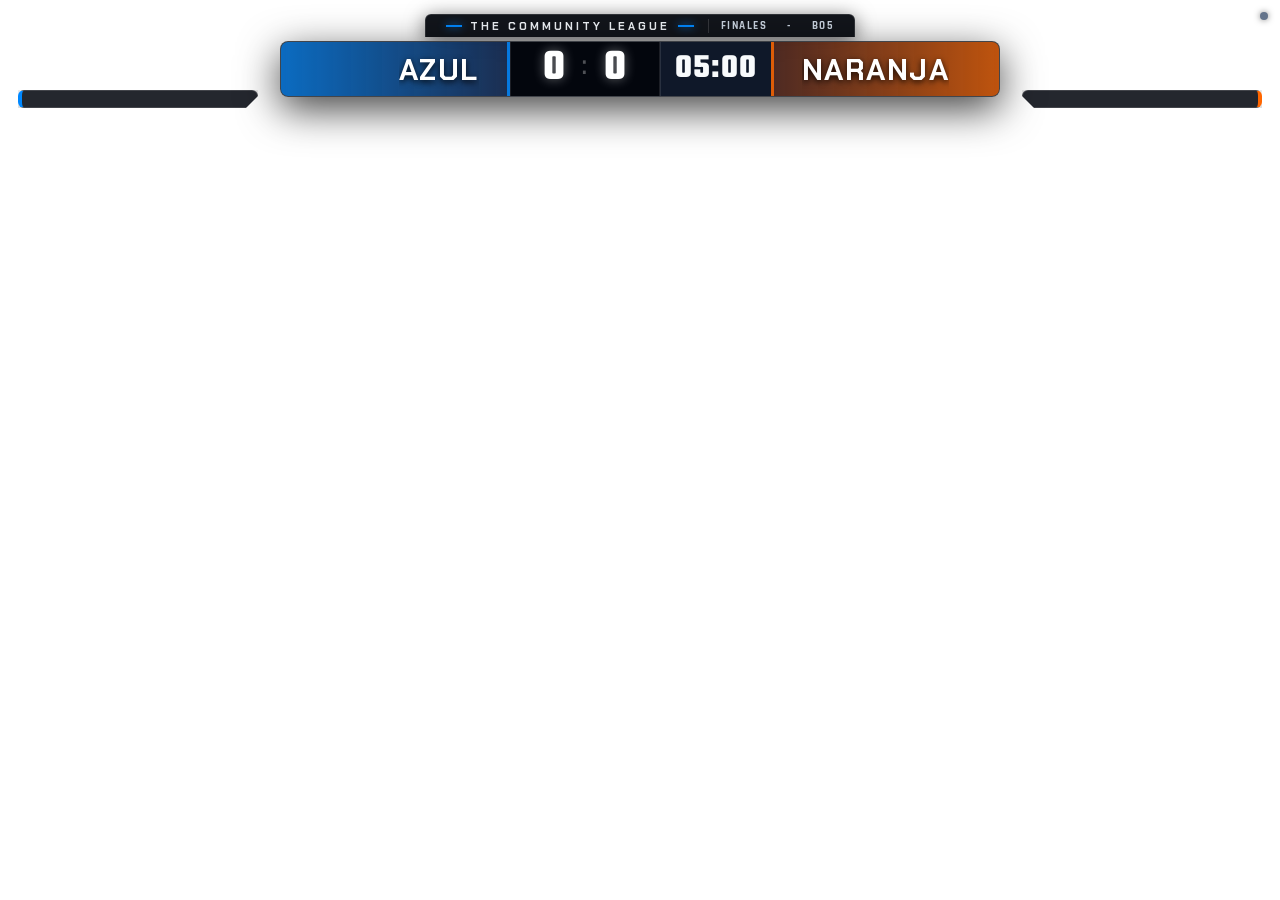
==== commit fc3f2cba: "Add Tailwind CSS minified stylesheet to the project" ====
--- a/web/overlay.html
+++ b/web/overlay.html
@@ -4,6 +4,7 @@
 <meta charset="UTF-8">
 <meta name="viewport" content="width=device-width, initial-scale=1.0">
 <title>Overlay OBS - The Community League</title>
+<link rel="icon" type="image/png" href="/logo_peri.png">
 <link rel="preconnect" href="https://fonts.googleapis.com">
 <link rel="preconnect" href="https://fonts.gstatic.com" crossorigin>
 <link href="https://fonts.googleapis.com/css2?family=Chakra+Petch:ital,wght@0,600;0,700;1,700&family=Rajdhani:wght@600;700&family=Teko:wght@600;700&display=swap" rel="stylesheet">
@@ -153,7 +154,7 @@
         display: flex;
         align-items: stretch;
         height: 56px;
-        min-width: 580px;
+        min-width: 720px;
         border-radius: 8px;
         overflow: hidden;
         position: relative;
@@ -165,10 +166,10 @@
         flex: 1;
         display: flex;
         align-items: center;
-        padding: 0 20px;
-        gap: 14px;
+        padding: 0 28px;
+        gap: 16px;
         font-family: 'Chakra Petch', sans-serif;
-        font-size: 24px;
+        font-size: 30px;
         font-weight: 700;
         text-transform: uppercase;
         letter-spacing: 1.5px;
@@ -199,8 +200,8 @@
     }
 
     .team-logo {
-        width: 36px;
-        height: 36px;
+        width: 44px;
+        height: 44px;
         object-fit: contain;
         filter: drop-shadow(0 2px 8px rgba(0,0,0,0.7));
         display: none;
@@ -526,8 +527,8 @@
         position: absolute;
         bottom: 22px;
         right: 22px;
-        width: 126px;
-        height: 126px;
+        width: 170px;
+        height: 170px;
         opacity: 0;
         transform: scale(0.9);
         transition: opacity 0.35s ease, transform 0.35s ease;
@@ -549,13 +550,13 @@
     .ring-bg-track {
         fill: none;
         stroke: rgba(255, 255, 255, 0.08);
-        stroke-width: 10;
+        stroke-width: 13;
     }
 
     .ring-fill-bar {
         fill: none;
         stroke: #00f0ff;
-        stroke-width: 10;
+        stroke-width: 13;
         stroke-linecap: round;
         transition: stroke-dashoffset 0.15s ease, stroke 0.2s ease;
     }
@@ -565,8 +566,8 @@
         top: 50%;
         left: 50%;
         transform: translate(-50%, -50%);
-        width: 92px;
-        height: 92px;
+        width: 124px;
+        height: 124px;
         border-radius: 50%;
         background: rgba(6, 10, 18, 0.92);
         backdrop-filter: blur(10px);
@@ -581,7 +582,7 @@
 
     #boost-num-big {
         font-family: 'Teko', sans-serif;
-        font-size: 42px;
+        font-size: 56px;
         font-weight: 700;
         line-height: 0.85;
         color: #fff;
@@ -590,7 +591,7 @@
 
     #speed-text {
         font-family: 'Chakra Petch', sans-serif;
-        font-size: 11px;
+        font-size: 15px;
         font-weight: 700;
         color: #94a3b8;
         letter-spacing: 0.5px;
@@ -599,17 +600,17 @@
 
     #supersonic-badge {
         position: absolute;
-        bottom: -12px;
+        bottom: -16px;
         left: 50%;
         transform: translateX(-50%);
         font-family: 'Chakra Petch', sans-serif;
-        font-size: 8px;
+        font-size: 11px;
         font-weight: 700;
         letter-spacing: 1.5px;
         color: #00f0ff;
         background: rgba(0, 240, 255, 0.15);
         border: 1px solid #00f0ff;
-        padding: 2px 8px;
+        padding: 3px 11px;
         border-radius: 10px;
         white-space: nowrap;
         opacity: 0;
@@ -619,74 +620,6 @@
     #boost-meter-container.supersonic #supersonic-badge {
         opacity: 1;
         animation: supersonicRing 1.2s infinite ease-in-out;
-    }
-
-    /* ---------- BANNER DE GOL RLCS BROADCAST ---------- */
-    #goal-banner-overlay {
-        position: absolute;
-        top: 40%;
-        left: 50%;
-        transform: translate(-50%, -50%) scale(0.7);
-        width: 520px;
-        padding: 28px;
-        text-align: center;
-        border-radius: 10px;
-        opacity: 0;
-        pointer-events: none;
-        transition: all 0.4s cubic-bezier(0.175, 0.885, 0.32, 1.275);
-        z-index: 200;
-        border: 2px solid var(--active-color, var(--team-blue));
-        box-shadow: 0 0 60px var(--active-glow, var(--team-blue-glow)), inset 0 0 25px rgba(0,0,0,0.85);
-        clip-path: polygon(24px 0, 100% 0, 100% calc(100% - 24px), calc(100% - 24px) 100%, 0 100%, 0 24px);
-    }
-
-    #goal-banner-overlay.show {
-        opacity: 1;
-        transform: translate(-50%, -50%) scale(1);
-    }
-
-    #goal-title {
-        font-family: 'Teko', sans-serif;
-        font-size: 72px;
-        font-weight: 700;
-        line-height: 0.85;
-        letter-spacing: 8px;
-        color: var(--active-color, var(--team-blue));
-        text-shadow: 0 0 25px var(--active-color, var(--team-blue));
-    }
-
-    #goal-scorer-name {
-        font-family: 'Chakra Petch', sans-serif;
-        font-size: 32px;
-        font-weight: 700;
-        text-transform: uppercase;
-        letter-spacing: 2px;
-        color: #fff;
-        margin-top: 4px;
-        text-shadow: 0 3px 10px rgba(0,0,0,0.9);
-    }
-
-    #goal-assist-name {
-        font-size: 14px;
-        font-weight: 700;
-        color: #cbd5e1;
-        text-transform: uppercase;
-        letter-spacing: 1px;
-        margin-top: 4px;
-    }
-
-    #goal-speed-val {
-        font-family: 'Chakra Petch', sans-serif;
-        font-size: 14px;
-        font-weight: 700;
-        color: #94a3b8;
-        letter-spacing: 1.5px;
-        margin-top: 10px;
-        background: rgba(0, 0, 0, 0.5);
-        display: inline-block;
-        padding: 3px 16px;
-        border-radius: 14px;
-        border: 1px solid rgba(255, 255, 255, 0.12);
     }
 
     /* Punto indicador de conexión */
@@ -789,23 +722,15 @@
 
     <!-- MEDIDOR DE BOOST CIRCULAR + VELOCIMETRO -->
     <div id="boost-meter-container">
-        <svg id="boost-meter-svg" viewBox="0 0 126 126">
-            <circle class="ring-bg-track" cx="63" cy="63" r="52"></circle>
-            <circle id="ring-fill" class="ring-fill-bar" cx="63" cy="63" r="52"></circle>
+        <svg id="boost-meter-svg" viewBox="0 0 170 170">
+            <circle class="ring-bg-track" cx="85" cy="85" r="70"></circle>
+            <circle id="ring-fill" class="ring-fill-bar" cx="85" cy="85" r="70"></circle>
         </svg>
         <div class="boost-center-content">
             <span id="boost-num-big">0</span>
             <span id="speed-text">0 KM/H</span>
         </div>
         <span id="supersonic-badge">SUPERSONIC</span>
-    </div>
-
-    <!-- BANNER DE GOL BROADCAST -->
-    <div id="goal-banner-overlay" class="glass-panel">
-        <div id="goal-title">¡GOL!</div>
-        <div id="goal-scorer-name">-</div>
-        <div id="goal-assist-name"></div>
-        <div id="goal-speed-val">0 KM/H</div>
     </div>
 
     <!-- PUNTO DE CONEXIÓN -->
@@ -854,14 +779,8 @@
         const boostNumBigEl = document.getElementById('boost-num-big');
         const speedTextEl = document.getElementById('speed-text');
 
-        const goalBannerEl = document.getElementById('goal-banner-overlay');
-        const goalScorerEl = document.getElementById('goal-scorer-name');
-        const goalAssistEl = document.getElementById('goal-assist-name');
-        const goalSpeedEl = document.getElementById('goal-speed-val');
-        let goalBannerTimeout = null;
-
         // Configuración de anillo SVG Boost
-        const RING_RADIUS = 52;
+        const RING_RADIUS = 70;
         const RING_CIRCUMFERENCE = 2 * Math.PI * RING_RADIUS;
         ringFillEl.style.strokeDasharray = `${RING_CIRCUMFERENCE}`;
         ringFillEl.style.strokeDashoffset = `${RING_CIRCUMFERENCE}`;
@@ -1007,84 +926,26 @@
             const eventName = payload.Event || payload.event;
 
             if (eventName === 'GoalScored') {
+                // Sin banner de gol: solo se usa este evento para el color
+                // activo del equipo que anotó (marcador/rosters/HUD).
                 let data = payload.Data || payload.data;
                 if (typeof data === 'string') { try { data = JSON.parse(data); } catch (e) { return; } }
                 if (!data) return;
 
                 const scorer = data.Scorer || data.scorer || data.GoalScorer || data.player || {};
                 const scorerPlayerObj = scorer.Player || scorer.player || scorer;
-
                 const ballLastTouch = data.BallLastTouch || data.ball_last_touch || data.last_touch || {};
                 const lastTouchPlayerObj = ballLastTouch.Player || ballLastTouch.player || ballLastTouch || {};
-
-                let scorerName = scorerPlayerObj.Name || scorerPlayerObj.name || (typeof scorerPlayerObj.id === 'string' ? scorerPlayerObj.id : '');
-
-                if (!scorerName && (scorer.id || scorer.Id || scorer.Shortcut !== undefined || scorer.pri)) {
-                    const matched = latestPlayers.find(p => 
-                        (scorer.id && (p.id === scorer.id || p.Id === scorer.id)) ||
-                        (scorer.Shortcut !== undefined && (p.Shortcut === scorer.Shortcut || p.shortcut === scorer.Shortcut)) ||
-                        (scorer.pri && (p.pri === scorer.pri || p.PRI === scorer.pri))
-                    );
-                    if (matched) {
-                        scorerName = matched.Name || matched.name || '';
-                    }
-                }
-
-                let lastTouchName = lastTouchPlayerObj.Name || lastTouchPlayerObj.name || '';
-                let lastTouchTeam = lastTouchPlayerObj.TeamNum !== undefined ? lastTouchPlayerObj.TeamNum : lastTouchPlayerObj.team;
+                const lastTouchTeam = lastTouchPlayerObj.TeamNum !== undefined ? lastTouchPlayerObj.TeamNum : lastTouchPlayerObj.team;
 
                 let scoringTeamNum = scorer.TeamNum !== undefined ? scorer.TeamNum : (scorerPlayerObj.TeamNum !== undefined ? scorerPlayerObj.TeamNum : undefined);
                 if (scoringTeamNum === undefined) {
-                    if (lastTouchTeam !== undefined) scoringTeamNum = lastTouchTeam;
-                    else scoringTeamNum = 0;
+                    scoringTeamNum = lastTouchTeam !== undefined ? lastTouchTeam : 0;
                 }
-
                 const scoringTeam = scoringTeamNum === 1 ? 'orange' : 'blue';
-
-                let isOwnGoal = false;
-
-                if (!scorerName) {
-                    if (lastTouchName) {
-                        scorerName = lastTouchName;
-                        if (lastTouchTeam !== undefined && lastTouchTeam !== scoringTeamNum) {
-                            isOwnGoal = true;
-                        }
-                    } else {
-                        const teamNameVal = scoringTeamNum === 1 
-                            ? (currentTeamConfig.orange_name || 'NARANJA') 
-                            : (currentTeamConfig.blue_name || 'AZUL');
-                        scorerName = `GOL ${teamNameVal}`;
-                    }
-                } else {
-                    const scorerTeamNum = scorerPlayerObj.TeamNum !== undefined ? scorerPlayerObj.TeamNum : scorer.TeamNum;
-                    if (scorerTeamNum !== undefined && scorerTeamNum !== scoringTeamNum) {
-                        isOwnGoal = true;
-                    }
-                }
 
                 document.documentElement.style.setProperty('--active-color', `var(--team-${scoringTeam})`);
                 document.documentElement.style.setProperty('--active-glow', `var(--team-${scoringTeam}-glow)`);
-
-                if (isOwnGoal) {
-                    goalScorerEl.textContent = `${scorerName.toUpperCase()} (AUTOGOL)`;
-                    goalAssistEl.style.display = 'none';
-                } else {
-                    goalScorerEl.textContent = scorerName.toUpperCase();
-                    
-                    if (lastTouchName && lastTouchName.toUpperCase() !== scorerName.toUpperCase() && (lastTouchTeam === undefined || lastTouchTeam === scoringTeamNum)) {
-                        goalAssistEl.textContent = `ASISTENCIA: ${lastTouchName.toUpperCase()}`;
-                        goalAssistEl.style.display = 'block';
-                    } else {
-                        goalAssistEl.style.display = 'none';
-                    }
-                }
-
-                const speedKmh = toSpeedKmh(data.GoalSpeed || data.goal_speed || 0);
-                goalSpeedEl.textContent = `DISPARO A ${speedKmh} KM/H`;
-
-                if (goalBannerTimeout) clearTimeout(goalBannerTimeout);
-                goalBannerEl.classList.add('show');
-                goalBannerTimeout = setTimeout(() => goalBannerEl.classList.remove('show'), 4200);
                 return;
             }
 
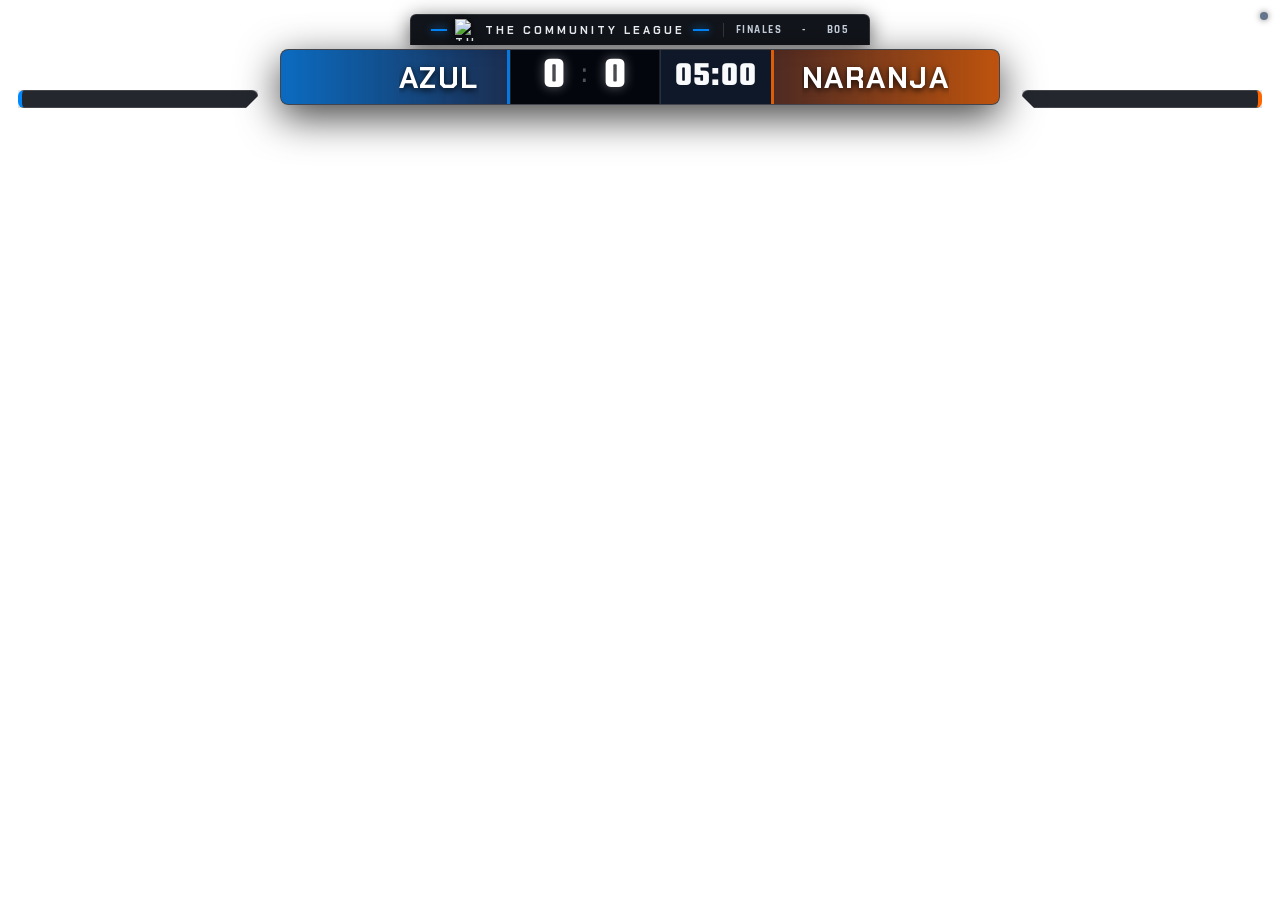
==== commit 7a0352a5: "Refactor code structure for improved readability and maintainability" ====
--- a/web/overlay.html
+++ b/web/overlay.html
@@ -105,6 +105,12 @@
         align-items: center;
         gap: 8px;
     }
+    #league-logo {
+        height: 22px;
+        width: 22px;
+        object-fit: contain;
+        filter: drop-shadow(0 1px 4px rgba(0,0,0,0.8));
+    }
     #league-badge::before, #league-badge::after {
         content: '';
         width: 16px;
@@ -643,7 +649,7 @@
     <!-- SCOREBUG CENTRAL -->
     <div id="scorebug-container">
         <div id="tournament-header">
-            <span id="league-badge">THE COMMUNITY LEAGUE</span>
+            <span id="league-badge"><img id="league-logo" src="/The_Comunity_League.webp" alt="The Community League">THE COMMUNITY LEAGUE</span>
             <div id="series-info">
                 <span id="series-phase">FINALES</span>
                 <div id="pips-blue" class="pip-container"></div>
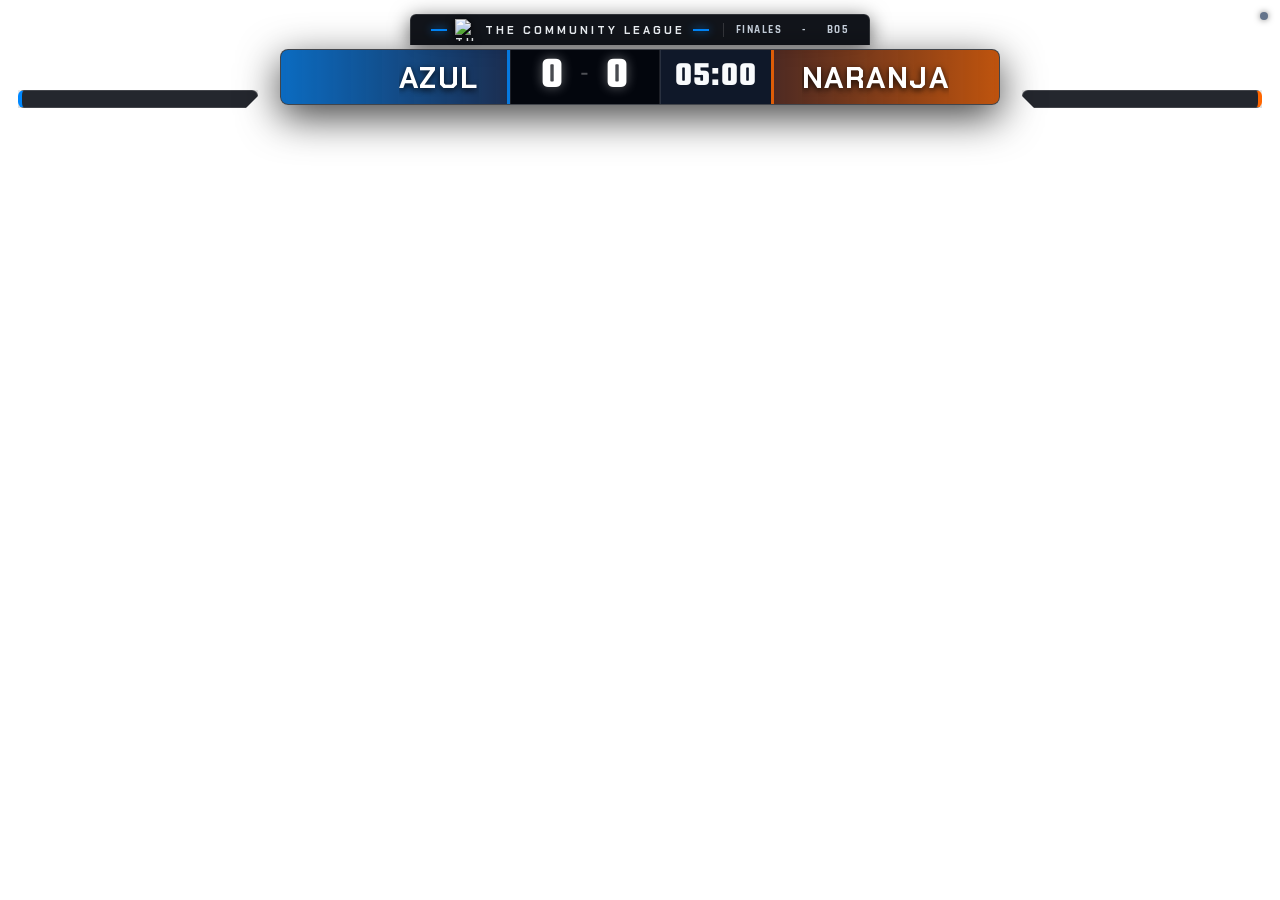
==== commit 622b5100: "Enhance overlay design with Tailwind CSS and Font Awesome integration - Added Tailwind CSS for impro" ====
--- a/web/overlay.html
+++ b/web/overlay.html
@@ -5,9 +5,11 @@
 <meta name="viewport" content="width=device-width, initial-scale=1.0">
 <title>Overlay OBS - The Community League</title>
 <link rel="icon" type="image/png" href="/logo_peri.png">
+<link rel="stylesheet" href="/tailwind.min.css">
 <link rel="preconnect" href="https://fonts.googleapis.com">
 <link rel="preconnect" href="https://fonts.gstatic.com" crossorigin>
 <link href="https://fonts.googleapis.com/css2?family=Chakra+Petch:ital,wght@0,600;0,700;1,700&family=Rajdhani:wght@600;700&family=Teko:wght@600;700&display=swap" rel="stylesheet">
+<link rel="stylesheet" href="https://cdnjs.cloudflare.com/ajax/libs/font-awesome/6.4.0/css/all.min.css">
 <style>
     :root {
         --team-blue: #0088ff;
@@ -644,13 +646,16 @@
     #conn-dot.disconnected { background: #ef4444; box-shadow: 0 0 8px #ef4444; }
 </style>
 </head>
-<body>
+<body class="bg-transparent text-white font-sans overflow-hidden select-none">
 
     <!-- SCOREBUG CENTRAL -->
     <div id="scorebug-container">
-        <div id="tournament-header">
-            <span id="league-badge"><img id="league-logo" src="/The_Comunity_League.webp" alt="The Community League">THE COMMUNITY LEAGUE</span>
-            <div id="series-info">
+        <div id="tournament-header" class="flex items-center gap-3 bg.slate-950/90 px-5 py-1 rounded-t border border-slate-700/50 shadow-lg">
+            <span id="league-badge" class="flex items-center gap-2 text-xs font-bold tracking-widest text-slate-100 uppercase">
+                <img id="league-logo" src="/The_Comunity_League.webp" alt="The Community League" class="w-5 h-5 object-contain filter drop-shadow">
+                THE COMMUNITY LEAGUE
+            </span>
+            <div id="series-info" class="flex items-center gap-2 text-xs font-bold tracking-wider text-slate-300 border-l border-slate-700/60 pl-3">
                 <span id="series-phase">FINALES</span>
                 <div id="pips-blue" class="pip-container"></div>
                 <span>-</span>
@@ -659,26 +664,26 @@
             </div>
         </div>
 
-        <div id="scorebug" class="glass-panel">
-            <div class="team-block blue">
-                <span id="blue-name" class="team-name">AZUL</span>
-                <img id="blue-logo" class="team-logo" alt="Logo Azul">
+        <div id="scorebug" class="glass-panel flex items-stretch h-14 min-w-[720px] rounded-lg overflow-hidden relative">
+            <div class="team-block blue flex-1 flex items-center justify-end px-7 gap-4 uppercase font-bold tracking-wider relative overflow-hidden">
+                <span id="blue-name" class="team-name truncate">AZUL</span>
+                <img id="blue-logo" class="team-logo w-11 h-11 object-contain hidden" alt="Logo Azul">
             </div>
 
-            <div class="score-center">
-                <span id="blue-score" class="score-num">0</span>
-                <span class="score-divider">:</span>
-                <span id="orange-score" class="score-num">0</span>
+            <div class="score-center flex items-center justify-center bg-slate-950/95 px-4 min-w-[150px] gap-3 border-x border-slate-800/80">
+                <span id="blue-score" class="score-num font-mono text-4xl font-bold text-white text-center min-w-[32px]">0</span>
+                <span class="score-divider text-2xl text-slate-500 font-mono">-</span>
+                <span id="orange-score" class="score-num font-mono text-4xl font-bold text-white text-center min-w-[32px]">0</span>
             </div>
 
-            <div id="timer-block">
-                <span id="timer">05:00</span>
-                <span id="overtime-tag">PRÓRROGA</span>
+            <div id="timer-block" class="flex flex-col items-center justify-center min-w-[78px] bg-slate-900/90 px-3 border-l border-slate-800/80">
+                <span id="timer" class="font-mono text-3xl font-bold text-slate-100 leading-none tracking-wider">05:00</span>
+                <span id="overtime-tag" class="text-[9px] font-bold text-rose-500 tracking-widest uppercase hidden mt-0.5">PRÓRROGA</span>
             </div>
 
-            <div class="team-block orange">
-                <img id="orange-logo" class="team-logo" alt="Logo Naranja">
-                <span id="orange-name" class="team-name">NARANJA</span>
+            <div class="team-block orange flex-1 flex items-center justify-start px-7 gap-4 uppercase font-bold tracking-wider relative overflow-hidden">
+                <img id="orange-logo" class="team-logo w-11 h-11 object-contain hidden" alt="Logo Naranja">
+                <span id="orange-name" class="team-name truncate">NARANJA</span>
             </div>
         </div>
     </div>
@@ -932,8 +937,6 @@
             const eventName = payload.Event || payload.event;
 
             if (eventName === 'GoalScored') {
-                // Sin banner de gol: solo se usa este evento para el color
-                // activo del equipo que anotó (marcador/rosters/HUD).
                 let data = payload.Data || payload.data;
                 if (typeof data === 'string') { try { data = JSON.parse(data); } catch (e) { return; } }
                 if (!data) return;
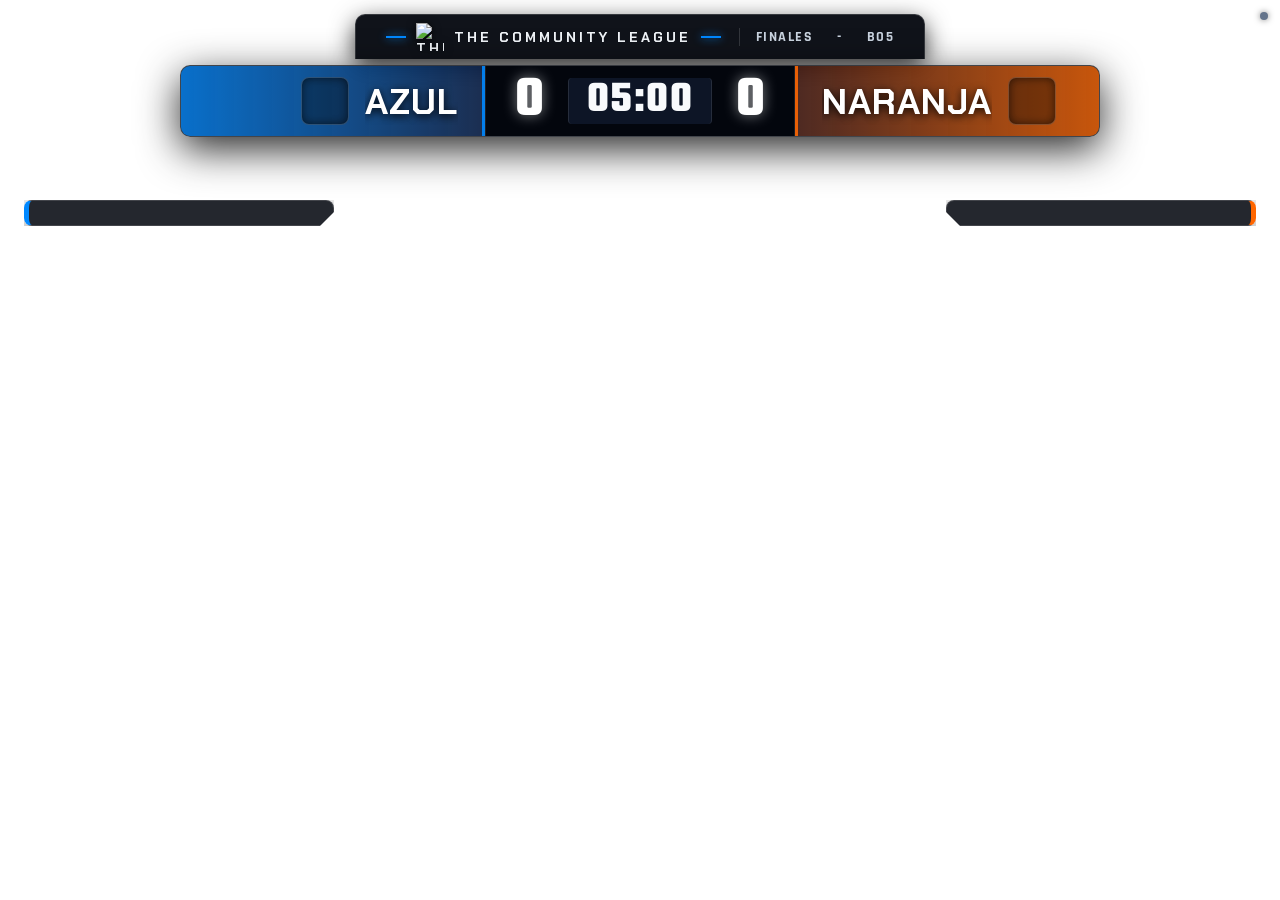
==== commit bab51cea: "Refactor code structure for improved readability and maintainability" ====
--- a/web/overlay.html
+++ b/web/overlay.html
@@ -1,661 +1,736 @@
 <!DOCTYPE html>
 <html lang="es">
+
 <head>
-<meta charset="UTF-8">
-<meta name="viewport" content="width=device-width, initial-scale=1.0">
-<title>Overlay OBS - The Community League</title>
-<link rel="icon" type="image/png" href="/logo_peri.png">
-<link rel="stylesheet" href="/tailwind.min.css">
-<link rel="preconnect" href="https://fonts.googleapis.com">
-<link rel="preconnect" href="https://fonts.gstatic.com" crossorigin>
-<link href="https://fonts.googleapis.com/css2?family=Chakra+Petch:ital,wght@0,600;0,700;1,700&family=Rajdhani:wght@600;700&family=Teko:wght@600;700&display=swap" rel="stylesheet">
-<link rel="stylesheet" href="https://cdnjs.cloudflare.com/ajax/libs/font-awesome/6.4.0/css/all.min.css">
-<style>
-    :root {
-        --team-blue: #0088ff;
-        --team-blue-dark: #0044bb;
-        --team-blue-glow: rgba(0, 136, 255, 0.7);
-        --team-orange: #ff6600;
-        --team-orange-dark: #cc3300;
-        --team-orange-glow: rgba(255, 102, 0, 0.7);
-        --panel-bg: rgba(6, 10, 18, 0.88);
-        --panel-border: rgba(255, 255, 255, 0.14);
-        --active-color: var(--team-blue);
-        --active-glow: var(--team-blue-glow);
-    }
-
-    html, body {
-        margin: 0;
-        padding: 0;
-        width: 100vw;
-        height: 100vh;
-        background: transparent;
-        font-family: 'Rajdhani', sans-serif;
-        overflow: hidden;
-        color: #fff;
-        user-select: none;
-    }
-
-    * { box-sizing: border-box; }
-
-    /* Glassmorphism Esports Base */
-    .glass-panel {
-        background: var(--panel-bg);
-        backdrop-filter: blur(16px);
-        -webkit-backdrop-filter: blur(16px);
-        border: 1px solid var(--panel-border);
-        box-shadow: 0 12px 40px rgba(0, 0, 0, 0.75);
-    }
-
-    /* Keyframes de animación */
-    @keyframes pulseGlow {
-        0%, 100% { opacity: 0.8; transform: scale(1); }
-        50% { opacity: 1; transform: scale(1.04); }
-    }
-
-    @keyframes scoreFlash {
-        0% { transform: scale(1); filter: brightness(1); }
-        40% { transform: scale(1.3); filter: brightness(2) drop-shadow(0 0 20px #fff); }
-        100% { transform: scale(1); filter: brightness(1); }
-    }
-
-    @keyframes demoStrobe {
-        0%, 100% { opacity: 1; background: rgba(239, 68, 68, 0.9); }
-        50% { opacity: 0.4; background: rgba(239, 68, 68, 0.3); }
-    }
-
-    @keyframes supersonicRing {
-        0% { box-shadow: 0 0 12px #00f0ff, inset 0 0 8px #00f0ff; transform: scale(1); }
-        50% { box-shadow: 0 0 30px #00f0ff, inset 0 0 18px #00f0ff; transform: scale(1.05); }
-        100% { box-shadow: 0 0 12px #00f0ff, inset 0 0 8px #00f0ff; transform: scale(1); }
-    }
-
-    /* ---------- SCOREBUG CENTRAL ESTILO RLCS ---------- */
-    #scorebug-container {
-        position: absolute;
-        top: 14px;
-        left: 50%;
-        transform: translateX(-50%);
-        display: flex;
-        flex-direction: column;
-        align-items: center;
-        z-index: 100;
-    }
-
-    /* Tournament & Series Header Bar */
-    #tournament-header {
-        display: flex;
-        align-items: center;
-        gap: 14px;
-        margin-bottom: 4px;
-        background: rgba(4, 7, 13, 0.94);
-        padding: 4px 20px;
-        border-radius: 6px 6px 0 0;
-        border: 1px solid rgba(255, 255, 255, 0.12);
-        border-bottom: none;
-        box-shadow: 0 4px 20px rgba(0,0,0,0.6);
-    }
-
-    #league-badge {
-        font-family: 'Chakra Petch', sans-serif;
-        font-size: 11px;
-        font-weight: 700;
-        letter-spacing: 3px;
-        text-transform: uppercase;
-        color: #f1f5f9;
-        display: flex;
-        align-items: center;
-        gap: 8px;
-    }
-    #league-logo {
-        height: 22px;
-        width: 22px;
-        object-fit: contain;
-        filter: drop-shadow(0 1px 4px rgba(0,0,0,0.8));
-    }
-    #league-badge::before, #league-badge::after {
-        content: '';
-        width: 16px;
-        height: 2px;
-        background: var(--active-color, #0088ff);
-        box-shadow: 0 0 8px var(--active-color, #0088ff);
-    }
-
-    #series-info {
-        display: flex;
-        align-items: center;
-        gap: 10px;
-        font-size: 11px;
-        font-weight: 700;
-        letter-spacing: 1.5px;
-        color: #cbd5e1;
-        border-left: 1px solid rgba(255,255,255,0.15);
-        padding-left: 12px;
-    }
-
-    .pip-container {
-        display: flex;
-        align-items: center;
-        gap: 5px;
-    }
-    .pip-dot {
-        width: 12px;
-        height: 10px;
-        background: rgba(255, 255, 255, 0.12);
-        border: 1px solid rgba(255, 255, 255, 0.25);
-        transform: skewX(-22deg);
-        transition: all 0.3s ease;
-    }
-    .pip-dot.active-blue {
-        background: var(--team-blue);
-        border-color: #38bdf8;
-        box-shadow: 0 0 10px var(--team-blue-glow);
-    }
-    .pip-dot.active-orange {
-        background: var(--team-orange);
-        border-color: #fb923c;
-        box-shadow: 0 0 10px var(--team-orange-glow);
-    }
-
-    /* Scorebug Main Bar */
-    #scorebug {
-        display: flex;
-        align-items: stretch;
-        height: 56px;
-        min-width: 720px;
-        border-radius: 8px;
-        overflow: hidden;
-        position: relative;
-        background: var(--panel-bg);
-        border: 1px solid var(--panel-border);
-    }
-
-    .team-block {
-        flex: 1;
-        display: flex;
-        align-items: center;
-        padding: 0 28px;
-        gap: 16px;
-        font-family: 'Chakra Petch', sans-serif;
-        font-size: 30px;
-        font-weight: 700;
-        text-transform: uppercase;
-        letter-spacing: 1.5px;
-        position: relative;
-        overflow: hidden;
-        z-index: 1;
-    }
-
-    .team-block.blue {
-        justify-content: flex-end;
-        text-align: right;
-        background: linear-gradient(90deg, rgba(0, 136, 255, 0.7) 0%, rgba(0, 68, 187, 0.25) 100%);
-        border-right: 3px solid rgba(0, 136, 255, 0.5);
-    }
-
-    .team-block.orange {
-        justify-content: flex-start;
-        text-align: left;
-        background: linear-gradient(270deg, rgba(255, 102, 0, 0.7) 0%, rgba(204, 51, 0, 0.25) 100%);
-        border-left: 3px solid rgba(255, 102, 0, 0.5);
-    }
-
-    .team-name {
-        white-space: nowrap;
-        overflow: hidden;
-        text-overflow: ellipsis;
-        text-shadow: 0 2px 6px rgba(0,0,0,0.9);
-    }
-
-    .team-logo {
-        width: 44px;
-        height: 44px;
-        object-fit: contain;
-        filter: drop-shadow(0 2px 8px rgba(0,0,0,0.7));
-        display: none;
-    }
-
-    /* Center Score & Timer Section */
-    .score-center {
-        display: flex;
-        align-items: center;
-        justify-content: center;
-        background: rgba(3, 6, 12, 0.96);
-        padding: 0 18px;
-        min-width: 150px;
-        gap: 12px;
-        border-left: 1px solid rgba(255,255,255,0.1);
-        border-right: 1px solid rgba(255,255,255,0.1);
-        z-index: 2;
-    }
-
-    .score-num {
-        font-family: 'Teko', sans-serif;
-        font-size: 44px;
-        font-weight: 700;
-        line-height: 0.9;
-        min-width: 32px;
-        text-align: center;
-        color: #fff;
-        text-shadow: 0 0 12px rgba(255,255,255,0.4);
-    }
-
-    .score-num.flash {
-        animation: scoreFlash 0.6s ease-out;
-    }
-
-    .score-divider {
-        font-family: 'Teko', sans-serif;
-        font-size: 28px;
-        color: rgba(255,255,255,0.3);
-        margin-top: -4px;
-    }
-
-    #timer-block {
-        display: flex;
-        flex-direction: column;
-        align-items: center;
-        justify-content: center;
-        min-width: 78px;
-        background: rgba(15, 23, 42, 0.92);
-        padding: 0 14px;
-        border-left: 1px solid rgba(255,255,255,0.1);
-    }
-
-    #timer {
-        font-family: 'Teko', sans-serif;
-        font-size: 34px;
-        font-weight: 700;
-        line-height: 0.9;
-        color: #f8fafc;
-        letter-spacing: 1px;
-    }
-
-    #overtime-tag {
-        font-family: 'Chakra Petch', sans-serif;
-        font-size: 9px;
-        font-weight: 700;
-        color: #ef4444;
-        letter-spacing: 1.5px;
-        text-transform: uppercase;
-        display: none;
-        margin-top: -2px;
-        animation: pulseGlow 1.2s infinite ease-in-out;
-    }
-
-    /* ---------- ROSTERS LATERALES PRO RLCS ---------- */
-    .roster {
-        position: absolute;
-        top: 90px;
-        display: flex;
-        flex-direction: column;
-        gap: 6px;
-        width: 240px;
-        padding: 8px;
-        border-radius: 6px;
-        z-index: 90;
-    }
-
-    #roster-blue {
-        left: 18px;
-        border-left: 4px solid var(--team-blue);
-        clip-path: polygon(0 0, 100% 0, 100% calc(100% - 12px), calc(100% - 12px) 100%, 0 100%);
-    }
-
-    #roster-orange {
-        right: 18px;
-        border-right: 4px solid var(--team-orange);
-        clip-path: polygon(0 0, 100% 0, 100% 100%, 12px 100%, 0 calc(100% - 12px));
-    }
-
-    .roster-row {
-        display: flex;
-        align-items: center;
-        gap: 8px;
-        padding: 6px 10px;
-        background: rgba(255, 255, 255, 0.05);
-        border: 1px solid rgba(255, 255, 255, 0.08);
-        border-radius: 4px;
-        transition: all 0.25s ease;
-        position: relative;
-    }
-
-    .roster-row.active-spectate {
-        background: rgba(255, 255, 255, 0.14);
-        border-color: rgba(255, 255, 255, 0.45);
-        box-shadow: inset 0 0 12px rgba(255, 255, 255, 0.2);
-    }
-
-    #roster-blue .roster-row.active-spectate {
-        border-left: 4px solid #38bdf8;
-    }
-
-    #roster-orange .roster-row.active-spectate {
-        border-right: 4px solid #fb923c;
-    }
-
-    .spectate-icon {
-        width: 8px;
-        height: 8px;
-        border-radius: 50%;
-        background: #00f0ff;
-        box-shadow: 0 0 8px #00f0ff;
-        opacity: 0;
-        transition: opacity 0.2s ease;
-    }
-
-    .roster-row.active-spectate .spectate-icon {
-        opacity: 1;
-    }
-
-    .roster-player-name {
-        flex: 1;
-        font-size: 13px;
-        font-weight: 700;
-        text-transform: uppercase;
-        white-space: nowrap;
-        overflow: hidden;
-        text-overflow: ellipsis;
-        letter-spacing: 0.5px;
-    }
-
-    .roster-boost-bar-wrap {
-        width: 60px;
-        height: 9px;
-        background: rgba(0, 0, 0, 0.6);
-        border-radius: 2px;
-        overflow: hidden;
-        border: 1px solid rgba(255, 255, 255, 0.12);
-    }
-
-    .roster-boost-fill {
-        height: 100%;
-        width: 0%;
-        background: #00f0ff;
-        transition: width 0.2s ease, background-color 0.2s ease;
-    }
-
-    .roster-boost-num {
-        font-family: 'Teko', sans-serif;
-        font-size: 18px;
-        font-weight: 700;
-        width: 32px;
-        text-align: right;
-        color: #cbd5e1;
-        line-height: 1;
-    }
-
-    .roster-demo-badge {
-        display: none;
-        font-family: 'Chakra Petch', sans-serif;
-        font-size: 9px;
-        font-weight: 700;
-        color: #fff;
-        padding: 1px 5px;
-        border-radius: 2px;
-        letter-spacing: 1px;
-        animation: demoStrobe 0.8s infinite;
-    }
-
-    .roster-row.demoed {
-        opacity: 0.45;
-    }
-
-    .roster-row.demoed .roster-demo-badge {
-        display: block;
-    }
-
-    .roster-row.demoed .roster-boost-bar-wrap,
-    .roster-row.demoed .roster-boost-num {
-        display: none;
-    }
-
-    /* ---------- HUD JUGADOR ESPECTADO (BOTTOM LEFT) ---------- */
-    #active-player-card {
-        position: absolute;
-        bottom: 22px;
-        left: 22px;
-        min-width: 340px;
-        padding: 14px 20px;
-        border-radius: 8px;
-        border-left: 5px solid var(--active-color, var(--team-blue));
-        opacity: 0;
-        transform: translateY(20px);
-        transition: opacity 0.35s ease, transform 0.35s ease;
-        z-index: 90;
-        clip-path: polygon(0 0, 100% 0, 100% calc(100% - 14px), calc(100% - 14px) 100%, 0 100%);
-    }
-
-    #active-player-card.visible {
-        opacity: 1;
-        transform: translateY(0);
-    }
-
-    #active-player-header {
-        display: flex;
-        align-items: center;
-        justify-content: space-between;
-        margin-bottom: 10px;
-        border-bottom: 1px solid rgba(255, 255, 255, 0.12);
-        padding-bottom: 6px;
-    }
-
-    #active-player-name {
-        font-family: 'Chakra Petch', sans-serif;
-        font-size: 22px;
-        font-weight: 700;
-        text-transform: uppercase;
-        letter-spacing: 1.5px;
-        text-shadow: 0 2px 8px rgba(0,0,0,0.9);
-    }
-
-    #active-player-team-tag {
-        font-size: 10px;
-        font-weight: 700;
-        letter-spacing: 2px;
-        padding: 2px 10px;
-        border-radius: 4px;
-        background: var(--active-color, var(--team-blue));
-        color: #fff;
-        text-transform: uppercase;
-    }
-
-    .active-stats-grid {
-        display: grid;
-        grid-template-columns: repeat(5, 1fr);
-        gap: 8px;
-        text-align: center;
-    }
-
-    .stat-box {
-        display: flex;
-        flex-direction: column;
-        background: rgba(0, 0, 0, 0.4);
-        padding: 5px;
-        border-radius: 4px;
-        border: 1px solid rgba(255, 255, 255, 0.06);
-    }
-
-    .stat-label {
-        font-size: 9px;
-        font-weight: 700;
-        color: #94a3b8;
-        text-transform: uppercase;
-        letter-spacing: 0.5px;
-    }
-
-    .stat-value {
-        font-family: 'Teko', sans-serif;
-        font-size: 24px;
-        font-weight: 700;
-        line-height: 1;
-        color: #fff;
-    }
-
-    /* Telemetría de Mando */
-    #gamepad-hud {
-        display: none;
-        align-items: center;
-        gap: 10px;
-        margin-top: 10px;
-        padding-top: 8px;
-        border-top: 1px dashed rgba(255,255,255,0.12);
-    }
-    #gamepad-hud.active { display: flex; }
-
-    .gp-bar-wrap {
-        flex: 1;
-        height: 6px;
-        background: rgba(0,0,0,0.6);
-        border-radius: 3px;
-        overflow: hidden;
-    }
-    .gp-bar-fill {
-        height: 100%;
-        width: 50%;
-        background: #38bdf8;
-        transition: width 0.08s linear;
-    }
-    .gp-btn {
-        font-size: 9px;
-        font-weight: 700;
-        padding: 2px 6px;
-        border-radius: 3px;
-        background: rgba(255,255,255,0.12);
-        color: #64748b;
-    }
-    .gp-btn.pressed {
-        background: #22c55e;
-        color: #fff;
-        box-shadow: 0 0 8px #22c55e;
-    }
-
-    /* ---------- MEDIDOR DE BOOST CIRCULAR + VELOCIMETRO ---------- */
-    #boost-meter-container {
-        position: absolute;
-        bottom: 22px;
-        right: 22px;
-        width: 170px;
-        height: 170px;
-        opacity: 0;
-        transform: scale(0.9);
-        transition: opacity 0.35s ease, transform 0.35s ease;
-        z-index: 90;
-    }
-
-    #boost-meter-container.visible {
-        opacity: 1;
-        transform: scale(1);
-    }
-
-    #boost-meter-svg {
-        width: 100%;
-        height: 100%;
-        transform: rotate(-90deg);
-        filter: drop-shadow(0 6px 16px rgba(0,0,0,0.7));
-    }
-
-    .ring-bg-track {
-        fill: none;
-        stroke: rgba(255, 255, 255, 0.08);
-        stroke-width: 13;
-    }
-
-    .ring-fill-bar {
-        fill: none;
-        stroke: #00f0ff;
-        stroke-width: 13;
-        stroke-linecap: round;
-        transition: stroke-dashoffset 0.15s ease, stroke 0.2s ease;
-    }
-
-    .boost-center-content {
-        position: absolute;
-        top: 50%;
-        left: 50%;
-        transform: translate(-50%, -50%);
-        width: 124px;
-        height: 124px;
-        border-radius: 50%;
-        background: rgba(6, 10, 18, 0.92);
-        backdrop-filter: blur(10px);
-        -webkit-backdrop-filter: blur(10px);
-        border: 1px solid rgba(255, 255, 255, 0.14);
-        display: flex;
-        flex-direction: column;
-        align-items: center;
-        justify-content: center;
-        box-shadow: inset 0 0 18px rgba(0,0,0,0.8);
-    }
-
-    #boost-num-big {
-        font-family: 'Teko', sans-serif;
-        font-size: 56px;
-        font-weight: 700;
-        line-height: 0.85;
-        color: #fff;
-        text-shadow: 0 0 12px rgba(0, 240, 255, 0.5);
-    }
-
-    #speed-text {
-        font-family: 'Chakra Petch', sans-serif;
-        font-size: 15px;
-        font-weight: 700;
-        color: #94a3b8;
-        letter-spacing: 0.5px;
-        margin-top: 2px;
-    }
-
-    #supersonic-badge {
-        position: absolute;
-        bottom: -16px;
-        left: 50%;
-        transform: translateX(-50%);
-        font-family: 'Chakra Petch', sans-serif;
-        font-size: 11px;
-        font-weight: 700;
-        letter-spacing: 1.5px;
-        color: #00f0ff;
-        background: rgba(0, 240, 255, 0.15);
-        border: 1px solid #00f0ff;
-        padding: 3px 11px;
-        border-radius: 10px;
-        white-space: nowrap;
-        opacity: 0;
-        transition: opacity 0.2s ease;
-    }
-
-    #boost-meter-container.supersonic #supersonic-badge {
-        opacity: 1;
-        animation: supersonicRing 1.2s infinite ease-in-out;
-    }
-
-    /* Punto indicador de conexión */
-    #conn-dot {
-        position: absolute;
-        top: 12px;
-        right: 12px;
-        width: 8px;
-        height: 8px;
-        border-radius: 50%;
-        background: #64748b;
-        box-shadow: 0 0 6px rgba(0,0,0,0.5);
-        z-index: 300;
-    }
-    #conn-dot.connected { background: #10b981; box-shadow: 0 0 8px #10b981; }
-    #conn-dot.disconnected { background: #ef4444; box-shadow: 0 0 8px #ef4444; }
-</style>
+    <meta charset="UTF-8">
+    <meta name="viewport" content="width=device-width, initial-scale=1.0">
+    <meta http-equiv="Cache-Control" content="no-cache, no-store, must-revalidate">
+    <meta http-equiv="Pragma" content="no-cache">
+    <meta http-equiv="Expires" content="0">
+    <title>Overlay OBS - The Community League</title>
+    <link rel="icon" type="image/png" href="/logo_peri.png">
+    <link rel="stylesheet" href="/tailwind.min.css">
+    <link rel="preconnect" href="https://fonts.googleapis.com">
+    <link rel="preconnect" href="https://fonts.gstatic.com" crossorigin>
+    <link
+        href="https://fonts.googleapis.com/css2?family=Chakra+Petch:ital,wght@0,600;0,700;1,700&family=Rajdhani:wght@600;700&family=Teko:wght@600;700&display=swap"
+        rel="stylesheet">
+    <link rel="stylesheet" href="https://cdnjs.cloudflare.com/ajax/libs/font-awesome/6.4.0/css/all.min.css">
+    <style>
+        :root {
+            --team-blue: #0088ff;
+            --team-blue-dark: #0044bb;
+            --team-blue-glow: rgba(0, 136, 255, 0.7);
+            --team-orange: #ff6600;
+            --team-orange-dark: #cc3300;
+            --team-orange-glow: rgba(255, 102, 0, 0.7);
+            --panel-bg: rgba(6, 10, 18, 0.88);
+            --panel-border: rgba(255, 255, 255, 0.14);
+            --active-color: var(--team-blue);
+            --active-glow: var(--team-blue-glow);
+        }
+
+        html,
+        body {
+            margin: 0;
+            padding: 0;
+            width: 100vw;
+            height: 100vh;
+            background: transparent;
+            font-family: 'Rajdhani', sans-serif;
+            overflow: hidden;
+            color: #fff;
+            user-select: none;
+        }
+
+        * {
+            box-sizing: border-box;
+        }
+
+        /* Glassmorphism Esports Base */
+        .glass-panel {
+            background: var(--panel-bg);
+            backdrop-filter: blur(16px);
+            -webkit-backdrop-filter: blur(16px);
+            border: 1px solid var(--panel-border);
+            box-shadow: 0 12px 40px rgba(0, 0, 0, 0.75);
+        }
+
+        /* Keyframes de animación */
+        @keyframes pulseGlow {
+
+            0%,
+            100% {
+                opacity: 0.8;
+                transform: scale(1);
+            }
+
+            50% {
+                opacity: 1;
+                transform: scale(1.04);
+            }
+        }
+
+        @keyframes scoreFlash {
+            0% {
+                transform: scale(1);
+                filter: brightness(1);
+            }
+
+            40% {
+                transform: scale(1.3);
+                filter: brightness(2) drop-shadow(0 0 20px #fff);
+            }
+
+            100% {
+                transform: scale(1);
+                filter: brightness(1);
+            }
+        }
+
+        @keyframes demoStrobe {
+
+            0%,
+            100% {
+                opacity: 1;
+                background: rgba(239, 68, 68, 0.9);
+            }
+
+            50% {
+                opacity: 0.4;
+                background: rgba(239, 68, 68, 0.3);
+            }
+        }
+
+        @keyframes supersonicRing {
+            0% {
+                box-shadow: 0 0 12px #00f0ff, inset 0 0 8px #00f0ff;
+                transform: scale(1);
+            }
+
+            50% {
+                box-shadow: 0 0 30px #00f0ff, inset 0 0 18px #00f0ff;
+                transform: scale(1.05);
+            }
+
+            100% {
+                box-shadow: 0 0 12px #00f0ff, inset 0 0 8px #00f0ff;
+                transform: scale(1);
+            }
+        }
+
+        /* ---------- SCOREBUG CENTRAL ESTILO RLCS ---------- */
+        #scorebug-container {
+            position: absolute;
+            top: 14px;
+            left: 50%;
+            transform: translateX(-50%);
+            display: flex;
+            flex-direction: column;
+            align-items: center;
+            z-index: 100;
+        }
+
+        /* Tournament & Series Header Bar */
+        #tournament-header {
+            display: flex;
+            align-items: center;
+            gap: 18px;
+            margin-bottom: 6px;
+            background: rgba(4, 7, 14, 0.95);
+            backdrop-filter: blur(16px);
+            -webkit-backdrop-filter: blur(16px);
+            padding: 8px 30px;
+            border-radius: 10px 10px 0 0;
+            border: 1px solid rgba(255, 255, 255, 0.16);
+            border-bottom: none;
+            box-shadow: 0 8px 24px rgba(0, 0, 0, 0.8);
+        }
+
+        #league-badge {
+            font-family: 'Chakra Petch', sans-serif;
+            font-size: 14px;
+            font-weight: 700;
+            letter-spacing: 3px;
+            text-transform: uppercase;
+            color: #f1f5f9;
+            display: flex;
+            align-items: center;
+            gap: 10px;
+        }
+
+        #league-logo {
+            height: 28px;
+            width: 28px;
+            object-fit: contain;
+            filter: drop-shadow(0 1px 4px rgba(0, 0, 0, 0.8));
+        }
+
+        #league-badge::before,
+        #league-badge::after {
+            content: '';
+            width: 20px;
+            height: 2px;
+            background: var(--active-color, #0088ff);
+            box-shadow: 0 0 8px var(--active-color, #0088ff);
+        }
+
+        #series-info {
+            display: flex;
+            align-items: center;
+            gap: 12px;
+            font-size: 14px;
+            font-weight: 700;
+            letter-spacing: 1.5px;
+            color: #cbd5e1;
+            border-left: 1px solid rgba(255, 255, 255, 0.15);
+            padding-left: 16px;
+        }
+
+        .pip-container {
+            display: flex;
+            align-items: center;
+            gap: 6px;
+        }
+
+        .pip-dot {
+            width: 16px;
+            height: 14px;
+            background: rgba(255, 255, 255, 0.1);
+            border: 1px solid rgba(255, 255, 255, 0.2);
+            border-radius: 2px;
+            transform: skewX(-20deg);
+            transition: all 0.3s ease;
+        }
+
+        .pip-dot.active-blue {
+            background: var(--team-blue);
+            border-color: #38bdf8;
+            box-shadow: 0 0 12px var(--team-blue-glow);
+        }
+
+        .pip-dot.active-orange {
+            background: var(--team-orange);
+            border-color: #fb923c;
+            box-shadow: 0 0 12px var(--team-orange-glow);
+        }
+
+        /* Scorebug Main Bar */
+        #scorebug {
+            display: flex;
+            align-items: stretch;
+            height: 72px;
+            min-width: 920px;
+            border-radius: 10px;
+            overflow: hidden;
+            position: relative;
+            background: var(--panel-bg);
+            border: 1px solid var(--panel-border);
+            box-shadow: 0 12px 40px rgba(0, 0, 0, 0.85);
+        }
+
+        .team-block {
+            flex: 1;
+            display: flex;
+            align-items: center;
+            padding: 0 24px;
+            gap: 16px;
+            font-family: 'Chakra Petch', sans-serif;
+            font-size: 36px;
+            font-weight: 700;
+            text-transform: uppercase;
+            letter-spacing: 1px;
+            position: relative;
+            overflow: hidden;
+            z-index: 1;
+        }
+
+        .team-block.blue {
+            justify-content: flex-end;
+            text-align: right;
+            background: linear-gradient(90deg, rgba(0, 136, 255, 0.75) 0%, rgba(0, 68, 187, 0.25) 100%);
+            border-right: 3px solid rgba(0, 136, 255, 0.6);
+        }
+
+        .team-block.orange {
+            justify-content: flex-start;
+            text-align: left;
+            background: linear-gradient(270deg, rgba(255, 102, 0, 0.75) 0%, rgba(204, 51, 0, 0.25) 100%);
+            border-left: 3px solid rgba(255, 102, 0, 0.6);
+        }
+
+        .team-name {
+            white-space: nowrap;
+            overflow: hidden;
+            text-shadow: 0 2px 8px rgba(0, 0, 0, 0.95);
+            display: inline-block;
+            transition: font-size 0.1s ease;
+        }
+
+        .team-logo-box {
+            width: 48px;
+            height: 48px;
+            min-width: 48px;
+            display: flex;
+            align-items: center;
+            justify-content: center;
+            background: rgba(0, 0, 0, 0.35);
+            border: 1px solid rgba(255, 255, 255, 0.14);
+            border-radius: 8px;
+            padding: 4px;
+            box-shadow: inset 0 0 10px rgba(0, 0, 0, 0.6);
+        }
+
+        .team-logo {
+            max-width: 100%;
+            max-height: 100%;
+            object-fit: contain;
+            filter: drop-shadow(0 2px 6px rgba(0, 0, 0, 0.8));
+            display: none;
+        }
+
+        /* Center Score & Timer Section */
+        .score-center {
+            display: flex;
+            align-items: center;
+            justify-content: center;
+            background: rgba(3, 6, 12, 0.96);
+            padding: 0 22px;
+            min-width: 280px;
+            gap: 16px;
+            border-left: 1px solid rgba(255, 255, 255, 0.1);
+            border-right: 1px solid rgba(255, 255, 255, 0.1);
+            z-index: 2;
+        }
+
+        .score-num {
+            font-family: 'Teko', sans-serif;
+            font-size: 58px;
+            font-weight: 700;
+            line-height: 0.9;
+            min-width: 44px;
+            text-align: center;
+            color: #fff;
+            text-shadow: 0 0 14px rgba(255, 255, 255, 0.5);
+        }
+
+        .score-num.flash {
+            animation: scoreFlash 0.6s ease-out;
+        }
+
+        #timer-block {
+            display: flex;
+            flex-direction: column;
+            align-items: center;
+            justify-content: center;
+            min-width: 110px;
+            background: rgba(15, 23, 42, 0.92);
+            padding: 2px 18px;
+            border-left: 1px solid rgba(255, 255, 255, 0.1);
+            border-right: 1px solid rgba(255, 255, 255, 0.1);
+            border-radius: 4px;
+        }
+
+        #timer {
+            font-family: 'Teko', sans-serif;
+            font-size: 44px;
+            font-weight: 700;
+            line-height: 0.95;
+            color: #f8fafc;
+            letter-spacing: 1.5px;
+        }
+
+        #overtime-tag {
+            font-family: 'Chakra Petch', sans-serif;
+            font-size: 11px;
+            font-weight: 700;
+            color: #ef4444;
+            letter-spacing: 1.5px;
+            text-transform: uppercase;
+            display: none;
+            margin-top: 1px;
+            animation: pulseGlow 1.2s infinite ease-in-out;
+        }
+
+        /* ---------- ROSTERS LATERALES PRO RLCS ---------- */
+        .roster {
+            position: absolute;
+            top: 200px;
+            display: flex;
+            flex-direction: column;
+            gap: 8px;
+            width: 310px;
+            padding: 12px;
+            border-radius: 8px;
+            z-index: 90;
+        }
+
+        #roster-blue {
+            left: 24px;
+            border-left: 5px solid var(--team-blue);
+            clip-path: polygon(0 0, 100% 0, 100% calc(100% - 14px), calc(100% - 14px) 100%, 0 100%);
+        }
+
+        #roster-orange {
+            right: 24px;
+            border-right: 5px solid var(--team-orange);
+            clip-path: polygon(0 0, 100% 0, 100% 100%, 14px 100%, 0 calc(100% - 14px));
+        }
+
+        .roster-row {
+            display: flex;
+            align-items: center;
+            gap: 10px;
+            padding: 8px 14px;
+            background: rgba(255, 255, 255, 0.05);
+            border: 1px solid rgba(255, 255, 255, 0.08);
+            border-radius: 6px;
+            transition: all 0.25s ease;
+            position: relative;
+        }
+
+        .roster-row.active-spectate {
+            background: rgba(255, 255, 255, 0.14);
+            border-color: rgba(255, 255, 255, 0.45);
+            box-shadow: inset 0 0 12px rgba(255, 255, 255, 0.2);
+        }
+
+        #roster-blue .roster-row.active-spectate {
+            border-left: 5px solid #38bdf8;
+        }
+
+        #roster-orange .roster-row.active-spectate {
+            border-right: 5px solid #fb923c;
+        }
+
+        .spectate-icon {
+            width: 10px;
+            height: 10px;
+            border-radius: 50%;
+            background: #00f0ff;
+            box-shadow: 0 0 10px #00f0ff;
+            opacity: 0;
+            transition: opacity 0.2s ease;
+        }
+
+        .roster-row.active-spectate .spectate-icon {
+            opacity: 1;
+        }
+
+        .roster-player-name {
+            flex: 1;
+            font-size: 16px;
+            font-weight: 700;
+            text-transform: uppercase;
+            white-space: nowrap;
+            overflow: hidden;
+            letter-spacing: 0.5px;
+            display: inline-block;
+            transition: font-size 0.1s ease;
+        }
+
+        .roster-boost-bar-wrap {
+            width: 80px;
+            height: 16px;
+            background: rgba(0, 0, 0, 0.7);
+            border-radius: 4px;
+            overflow: hidden;
+            border: 1px solid rgba(255, 255, 255, 0.16);
+        }
+
+        .roster-boost-fill {
+            height: 100%;
+            width: 0%;
+            background: #00f0ff;
+            transition: width 0.2s ease, background-color 0.2s ease;
+        }
+
+        .roster-boost-num {
+            font-family: 'Teko', sans-serif;
+            font-size: 28px;
+            font-weight: 700;
+            width: 42px;
+            text-align: right;
+            color: #f1f5f9;
+            line-height: 1;
+        }
+
+        .roster-demo-badge {
+            display: none;
+            font-family: 'Chakra Petch', sans-serif;
+            font-size: 11px;
+            font-weight: 700;
+            color: #fff;
+            padding: 2px 7px;
+            border-radius: 3px;
+            letter-spacing: 1px;
+            animation: demoStrobe 0.8s infinite;
+        }
+
+        .roster-row.demoed {
+            opacity: 0.45;
+        }
+
+        .roster-row.demoed .roster-demo-badge {
+            display: block;
+        }
+
+        .roster-row.demoed .roster-boost-bar-wrap,
+        .roster-row.demoed .roster-boost-num {
+            display: none;
+        }
+
+        /* ---------- HUD JUGADOR ESPECTADO (BOTTOM LEFT) ---------- */
+        #active-player-card {
+            position: absolute;
+            bottom: 32px;
+            left: 32px;
+            min-width: 440px;
+            padding: 18px 24px;
+            border-radius: 12px;
+            border-left: 6px solid var(--active-color, var(--team-blue));
+            opacity: 0;
+            transform: translateY(20px);
+            transition: opacity 0.35s ease, transform 0.35s ease;
+            z-index: 90;
+            clip-path: polygon(0 0, 100% 0, 100% calc(100% - 16px), calc(100% - 16px) 100%, 0 100%);
+        }
+
+        #active-player-card.visible {
+            opacity: 1;
+            transform: translateY(0);
+        }
+
+        #active-player-header {
+            display: flex;
+            align-items: center;
+            justify-content: space-between;
+            gap: 16px;
+            margin-bottom: 12px;
+            border-bottom: 1px solid rgba(255, 255, 255, 0.12);
+            padding-bottom: 8px;
+        }
+
+        #active-player-name {
+            font-family: 'Chakra Petch', sans-serif;
+            font-size: 28px;
+            font-weight: 700;
+            text-transform: uppercase;
+            letter-spacing: 1.5px;
+            text-shadow: 0 2px 8px rgba(0, 0, 0, 0.9);
+            white-space: nowrap;
+            overflow: hidden;
+            display: inline-block;
+        }
+
+        #active-player-team-tag {
+            font-size: 13px;
+            font-weight: 700;
+            letter-spacing: 1.5px;
+            padding: 4px 16px;
+            border-radius: 4px;
+            background: var(--active-color, var(--team-blue));
+            color: #fff;
+            text-transform: uppercase;
+            white-space: nowrap;
+            display: inline-block;
+            transition: font-size 0.1s ease;
+        }
+
+        .active-stats-grid {
+            display: grid;
+            grid-template-columns: repeat(5, 1fr);
+            gap: 10px;
+            text-align: center;
+        }
+
+        .stat-box {
+            display: flex;
+            flex-direction: column;
+            background: rgba(0, 0, 0, 0.4);
+            padding: 7px 4px;
+            border-radius: 6px;
+            border: 1px solid rgba(255, 255, 255, 0.06);
+        }
+
+        .stat-label {
+            font-size: 11px;
+            font-weight: 700;
+            color: #94a3b8;
+            text-transform: uppercase;
+            letter-spacing: 0.5px;
+        }
+
+        .stat-value {
+            font-family: 'Teko', sans-serif;
+            font-size: 32px;
+            font-weight: 700;
+            line-height: 1;
+            color: #fff;
+        }
+
+        /* Telemetría de Mando */
+        #gamepad-hud {
+            display: none;
+            align-items: center;
+            gap: 12px;
+            margin-top: 12px;
+            padding-top: 10px;
+            border-top: 1px dashed rgba(255, 255, 255, 0.12);
+        }
+
+        #gamepad-hud.active {
+            display: flex;
+        }
+
+        .gp-bar-wrap {
+            flex: 1;
+            height: 8px;
+            background: rgba(0, 0, 0, 0.6);
+            border-radius: 4px;
+            overflow: hidden;
+        }
+
+        .gp-bar-fill {
+            height: 100%;
+            width: 50%;
+            background: #38bdf8;
+            transition: width 0.08s linear;
+        }
+
+        .gp-btn {
+            font-size: 11px;
+            font-weight: 700;
+            padding: 3px 8px;
+            border-radius: 4px;
+            background: rgba(255, 255, 255, 0.12);
+            color: #64748b;
+        }
+
+        .gp-btn.pressed {
+            background: #22c55e;
+            color: #fff;
+            box-shadow: 0 0 8px #22c55e;
+        }
+
+        /* ---------- MEDIDOR DE BOOST CIRCULAR + VELOCIMETRO ---------- */
+        #boost-meter-container {
+            position: absolute;
+            bottom: 32px;
+            right: 32px;
+            width: 170px;
+            height: 170px;
+            opacity: 0;
+            transform: scale(0.9);
+            transition: opacity 0.35s ease, transform 0.35s ease;
+            z-index: 90;
+            background: radial-gradient(circle, rgba(6, 10, 18, 0.6) 0%, rgba(6, 10, 18, 0.35) 60%, rgba(6, 10, 18, 0) 100%);
+            border-radius: 50%;
+            backdrop-filter: blur(6px);
+            -webkit-backdrop-filter: blur(6px);
+            display: flex;
+            align-items: center;
+            justify-content: center;
+        }
+
+        #boost-meter-container.visible {
+            opacity: 1;
+            transform: scale(1);
+        }
+
+        #boost-meter-container.supersonic #ring-fill {
+            filter: drop-shadow(0 0 14px #00f0ff);
+        }
+
+        #boost-meter-svg {
+            position: absolute;
+            top: 0;
+            left: 0;
+            width: 100%;
+            height: 100%;
+            transform: rotate(-90deg);
+            filter: drop-shadow(0 4px 12px rgba(0, 0, 0, 0.85));
+        }
+
+        .ring-bg-track {
+            fill: none;
+            stroke: rgba(0, 0, 0, 0.45);
+            stroke-width: 12;
+        }
+
+        .ring-fill-bar {
+            fill: none;
+            stroke: #00f0ff;
+            stroke-width: 10;
+            stroke-linecap: round;
+            transition: stroke-dashoffset 0.15s ease, stroke 0.2s ease;
+            filter: drop-shadow(0 0 8px currentcolor);
+        }
+
+        .boost-center-content {
+            position: relative;
+            z-index: 2;
+            display: flex;
+            flex-direction: column;
+            align-items: center;
+            justify-content: center;
+            pointer-events: none;
+        }
+
+        #boost-num-big {
+            font-family: 'Teko', sans-serif;
+            font-size: 76px;
+            font-weight: 700;
+            line-height: 0.8;
+            color: #fff;
+            text-shadow: 0 3px 10px rgba(0, 0, 0, 0.9), 0 0 16px rgba(0, 240, 255, 0.6);
+        }
+
+        #speed-text {
+            font-family: 'Chakra Petch', sans-serif;
+            font-size: 13px;
+            font-weight: 700;
+            color: #cbd5e1;
+            letter-spacing: 1.2px;
+            margin-top: -2px;
+            text-shadow: 0 2px 6px rgba(0, 0, 0, 0.9);
+        }
+
+        /* Punto indicador de conexión */
+        #conn-dot {
+            position: absolute;
+            top: 12px;
+            right: 12px;
+            width: 8px;
+            height: 8px;
+            border-radius: 50%;
+            background: #64748b;
+            box-shadow: 0 0 6px rgba(0, 0, 0, 0.5);
+            z-index: 300;
+        }
+
+        #conn-dot.connected {
+            background: #10b981;
+            box-shadow: 0 0 8px #10b981;
+        }
+
+        #conn-dot.disconnected {
+            background: #ef4444;
+            box-shadow: 0 0 8px #ef4444;
+        }
+    </style>
 </head>
+
 <body class="bg-transparent text-white font-sans overflow-hidden select-none">
 
     <!-- SCOREBUG CENTRAL -->
     <div id="scorebug-container">
-        <div id="tournament-header" class="flex items-center gap-3 bg.slate-950/90 px-5 py-1 rounded-t border border-slate-700/50 shadow-lg">
-            <span id="league-badge" class="flex items-center gap-2 text-xs font-bold tracking-widest text-slate-100 uppercase">
-                <img id="league-logo" src="/The_Comunity_League.webp" alt="The Community League" class="w-5 h-5 object-contain filter drop-shadow">
+        <div id="tournament-header">
+            <span id="league-badge">
+                <img id="league-logo" src="/The_Comunity_League.webp" alt="The Community League">
                 THE COMMUNITY LEAGUE
             </span>
-            <div id="series-info" class="flex items-center gap-2 text-xs font-bold tracking-wider text-slate-300 border-l border-slate-700/60 pl-3">
+            <div id="series-info">
                 <span id="series-phase">FINALES</span>
                 <div id="pips-blue" class="pip-container"></div>
                 <span>-</span>
@@ -664,26 +739,28 @@
             </div>
         </div>
 
-        <div id="scorebug" class="glass-panel flex items-stretch h-14 min-w-[720px] rounded-lg overflow-hidden relative">
-            <div class="team-block blue flex-1 flex items-center justify-end px-7 gap-4 uppercase font-bold tracking-wider relative overflow-hidden">
-                <span id="blue-name" class="team-name truncate">AZUL</span>
-                <img id="blue-logo" class="team-logo w-11 h-11 object-contain hidden" alt="Logo Azul">
+        <div id="scorebug">
+            <div class="team-block blue">
+                <div class="team-logo-box">
+                    <img id="blue-logo" class="team-logo" alt="Logo Azul">
+                </div>
+                <span id="blue-name" class="team-name">AZUL</span>
             </div>
 
-            <div class="score-center flex items-center justify-center bg-slate-950/95 px-4 min-w-[150px] gap-3 border-x border-slate-800/80">
-                <span id="blue-score" class="score-num font-mono text-4xl font-bold text-white text-center min-w-[32px]">0</span>
-                <span class="score-divider text-2xl text-slate-500 font-mono">-</span>
-                <span id="orange-score" class="score-num font-mono text-4xl font-bold text-white text-center min-w-[32px]">0</span>
+            <div class="score-center">
+                <span id="blue-score" class="score-num">0</span>
+                <div id="timer-block">
+                    <span id="timer">05:00</span>
+                    <span id="overtime-tag">PRÓRROGA</span>
+                </div>
+                <span id="orange-score" class="score-num">0</span>
             </div>
 
-            <div id="timer-block" class="flex flex-col items-center justify-center min-w-[78px] bg-slate-900/90 px-3 border-l border-slate-800/80">
-                <span id="timer" class="font-mono text-3xl font-bold text-slate-100 leading-none tracking-wider">05:00</span>
-                <span id="overtime-tag" class="text-[9px] font-bold text-rose-500 tracking-widest uppercase hidden mt-0.5">PRÓRROGA</span>
-            </div>
-
-            <div class="team-block orange flex-1 flex items-center justify-start px-7 gap-4 uppercase font-bold tracking-wider relative overflow-hidden">
-                <img id="orange-logo" class="team-logo w-11 h-11 object-contain hidden" alt="Logo Naranja">
-                <span id="orange-name" class="team-name truncate">NARANJA</span>
+            <div class="team-block orange">
+                <span id="orange-name" class="team-name">NARANJA</span>
+                <div class="team-logo-box">
+                    <img id="orange-logo" class="team-logo" alt="Logo Naranja">
+                </div>
             </div>
         </div>
     </div>
@@ -723,9 +800,13 @@
 
         <div id="gamepad-hud">
             <span class="stat-label">Steer</span>
-            <div class="gp-bar-wrap"><div id="gp-steer" class="gp-bar-fill"></div></div>
+            <div class="gp-bar-wrap">
+                <div id="gp-steer" class="gp-bar-fill"></div>
+            </div>
             <span class="stat-label">Gas</span>
-            <div class="gp-bar-wrap"><div id="gp-throttle" class="gp-bar-fill"></div></div>
+            <div class="gp-bar-wrap">
+                <div id="gp-throttle" class="gp-bar-fill"></div>
+            </div>
             <span id="gp-boost" class="gp-btn">BOOST</span>
             <span id="gp-jump" class="gp-btn">JUMP</span>
         </div>
@@ -741,7 +822,6 @@
             <span id="boost-num-big">0</span>
             <span id="speed-text">0 KM/H</span>
         </div>
-        <span id="supersonic-badge">SUPERSONIC</span>
     </div>
 
     <!-- PUNTO DE CONEXIÓN -->
@@ -801,6 +881,19 @@
         let lastScores = { blue: 0, orange: 0 };
         let latestPlayers = [];
 
+        function fitText(el, maxFontSize = 36, minFontSize = 12) {
+            if (!el) return;
+            el.style.fontSize = `${maxFontSize}px`;
+            const parent = el.parentElement;
+            if (!parent) return;
+            const availableWidth = parent.clientWidth - 20;
+            let currentSize = maxFontSize;
+            while (el.scrollWidth > availableWidth && currentSize > minFontSize) {
+                currentSize -= 1;
+                el.style.fontSize = `${currentSize}px`;
+            }
+        }
+
         function formatTime(seconds) {
             const m = Math.floor(seconds / 60);
             const s = Math.floor(seconds % 60);
@@ -821,7 +914,7 @@
 
         function renderPips(blueWins, orangeWins, format) {
             const maxWins = format === 'bo1' ? 1 : (format === 'bo3' ? 2 : (format === 'bo7' ? 4 : 3));
-            
+
             pipsBlueEl.innerHTML = '';
             for (let i = 0; i < maxWins; i++) {
                 const pip = document.createElement('div');
@@ -842,9 +935,15 @@
             currentTeamConfig = cfg;
             const blueName = cfg.blue_name || "AZUL";
             const orangeName = cfg.orange_name || "NARANJA";
-            if (blueNameEl) blueNameEl.textContent = blueName.toUpperCase();
-            if (orangeNameEl) orangeNameEl.textContent = orangeName.toUpperCase();
-            
+            if (blueNameEl) {
+                blueNameEl.textContent = blueName.toUpperCase();
+                fitText(blueNameEl, 36, 16);
+            }
+            if (orangeNameEl) {
+                orangeNameEl.textContent = orangeName.toUpperCase();
+                fitText(orangeNameEl, 36, 16);
+            }
+
             if (blueLogoEl) {
                 if (cfg.blue_logo) { blueLogoEl.src = cfg.blue_logo; blueLogoEl.style.display = 'inline-block'; }
                 else { blueLogoEl.style.display = 'none'; }
@@ -861,7 +960,7 @@
             if (seriesPhaseEl) seriesPhaseEl.textContent = cfg.phase ? cfg.phase.toUpperCase() : 'PARTIDO';
             const fmt = (cfg.format || 'bo5').toLowerCase();
             if (seriesFormatEl) seriesFormatEl.textContent = fmt.toUpperCase();
-            
+
             renderPips(cfg.blue_series_score || 0, cfg.orange_series_score || 0, fmt);
         }
 
@@ -896,7 +995,9 @@
                         <span class="roster-boost-num">0</span>
                         <span class="roster-demo-badge">DEMO</span>
                     `;
-                    row.querySelector('.roster-player-name').textContent = name;
+                    const nameEl = row.querySelector('.roster-player-name');
+                    nameEl.textContent = name;
+                    fitText(nameEl, 16, 11);
                     container.appendChild(row);
                     cache.set(name, {
                         row,
@@ -911,14 +1012,14 @@
                 const name = p.Name || p.name || 'Jugador';
                 const entry = cache.get(name);
                 if (!entry) return;
-                
+
                 const boost = p.Boost !== undefined ? p.Boost : (p.boost !== undefined ? p.boost : 0);
                 const demoed = p.bHasCar === false;
                 const isSpectated = name.toUpperCase() === (activePlayerName || '').toUpperCase();
 
                 entry.fill.style.width = `${boost}%`;
                 entry.num.textContent = `${boost}`;
-                
+
                 if (boost <= 20) {
                     entry.fill.style.backgroundColor = '#ef4444';
                 } else if (boost <= 50) {
@@ -979,15 +1080,21 @@
                         if (teamNum === 0) {
                             blueScoreVal = score;
                             if (color) document.documentElement.style.setProperty('--team-blue', color);
-                            if (name && name.trim() !== "" && (!currentTeamConfig.blue_name || currentTeamConfig.blue_name.toUpperCase() === 'AZUL')) {
-                                if (blueNameEl) blueNameEl.textContent = name.toUpperCase();
+                            let displayName = (name || '').trim().toUpperCase();
+                            if (!displayName || displayName === 'BLUE') displayName = 'AZUL';
+                            if (blueNameEl) {
+                                blueNameEl.textContent = displayName;
+                                fitText(blueNameEl, 36, 16);
                             }
                         }
                         if (teamNum === 1) {
                             orangeScoreVal = score;
                             if (color) document.documentElement.style.setProperty('--team-orange', color);
-                            if (name && name.trim() !== "" && (!currentTeamConfig.orange_name || currentTeamConfig.orange_name.toUpperCase() === 'NARANJA')) {
-                                if (orangeNameEl) orangeNameEl.textContent = name.toUpperCase();
+                            let displayName = (name || '').trim().toUpperCase();
+                            if (!displayName || displayName === 'ORANGE') displayName = 'NARANJA';
+                            if (orangeNameEl) {
+                                orangeNameEl.textContent = displayName;
+                                fitText(orangeNameEl, 36, 16);
                             }
                         }
                     });
@@ -1040,11 +1147,15 @@
                     const speedKmh = toSpeedKmh(speedVal);
 
                     const teamColorVar = teamNum === 1 ? 'var(--team-orange)' : 'var(--team-blue)';
-                    
+
                     activePlayerCardEl.style.setProperty('--active-color', teamColorVar);
                     activePlayerNameEl.textContent = (activePlayer.Name || activePlayer.name || '-').toUpperCase();
-                    activePlayerTeamTagEl.textContent = teamNum === 1 ? 'NARANJA' : 'AZUL';
+                    fitText(activePlayerNameEl, 28, 16);
+                    activePlayerTeamTagEl.textContent = teamNum === 1
+                        ? (orangeNameEl ? orangeNameEl.textContent : 'NARANJA')
+                        : (blueNameEl ? blueNameEl.textContent : 'AZUL');
                     activePlayerTeamTagEl.style.backgroundColor = teamColorVar;
+                    fitText(activePlayerTeamTagEl, 13, 10);
 
                     apScoreEl.textContent = activePlayer.Score !== undefined ? activePlayer.Score : 0;
                     apGoalsEl.textContent = activePlayer.Goals !== undefined ? activePlayer.Goals : 0;
@@ -1069,7 +1180,7 @@
 
                     const offset = RING_CIRCUMFERENCE * (1 - boost / 100);
                     ringFillEl.style.strokeDashoffset = `${offset}`;
-                    
+
                     if (boost <= 20) {
                         ringFillEl.style.stroke = '#ef4444';
                     } else if (boost >= 100) {
@@ -1112,4 +1223,5 @@
         }, 5000);
     </script>
 </body>
-</html>
+
+</html>
